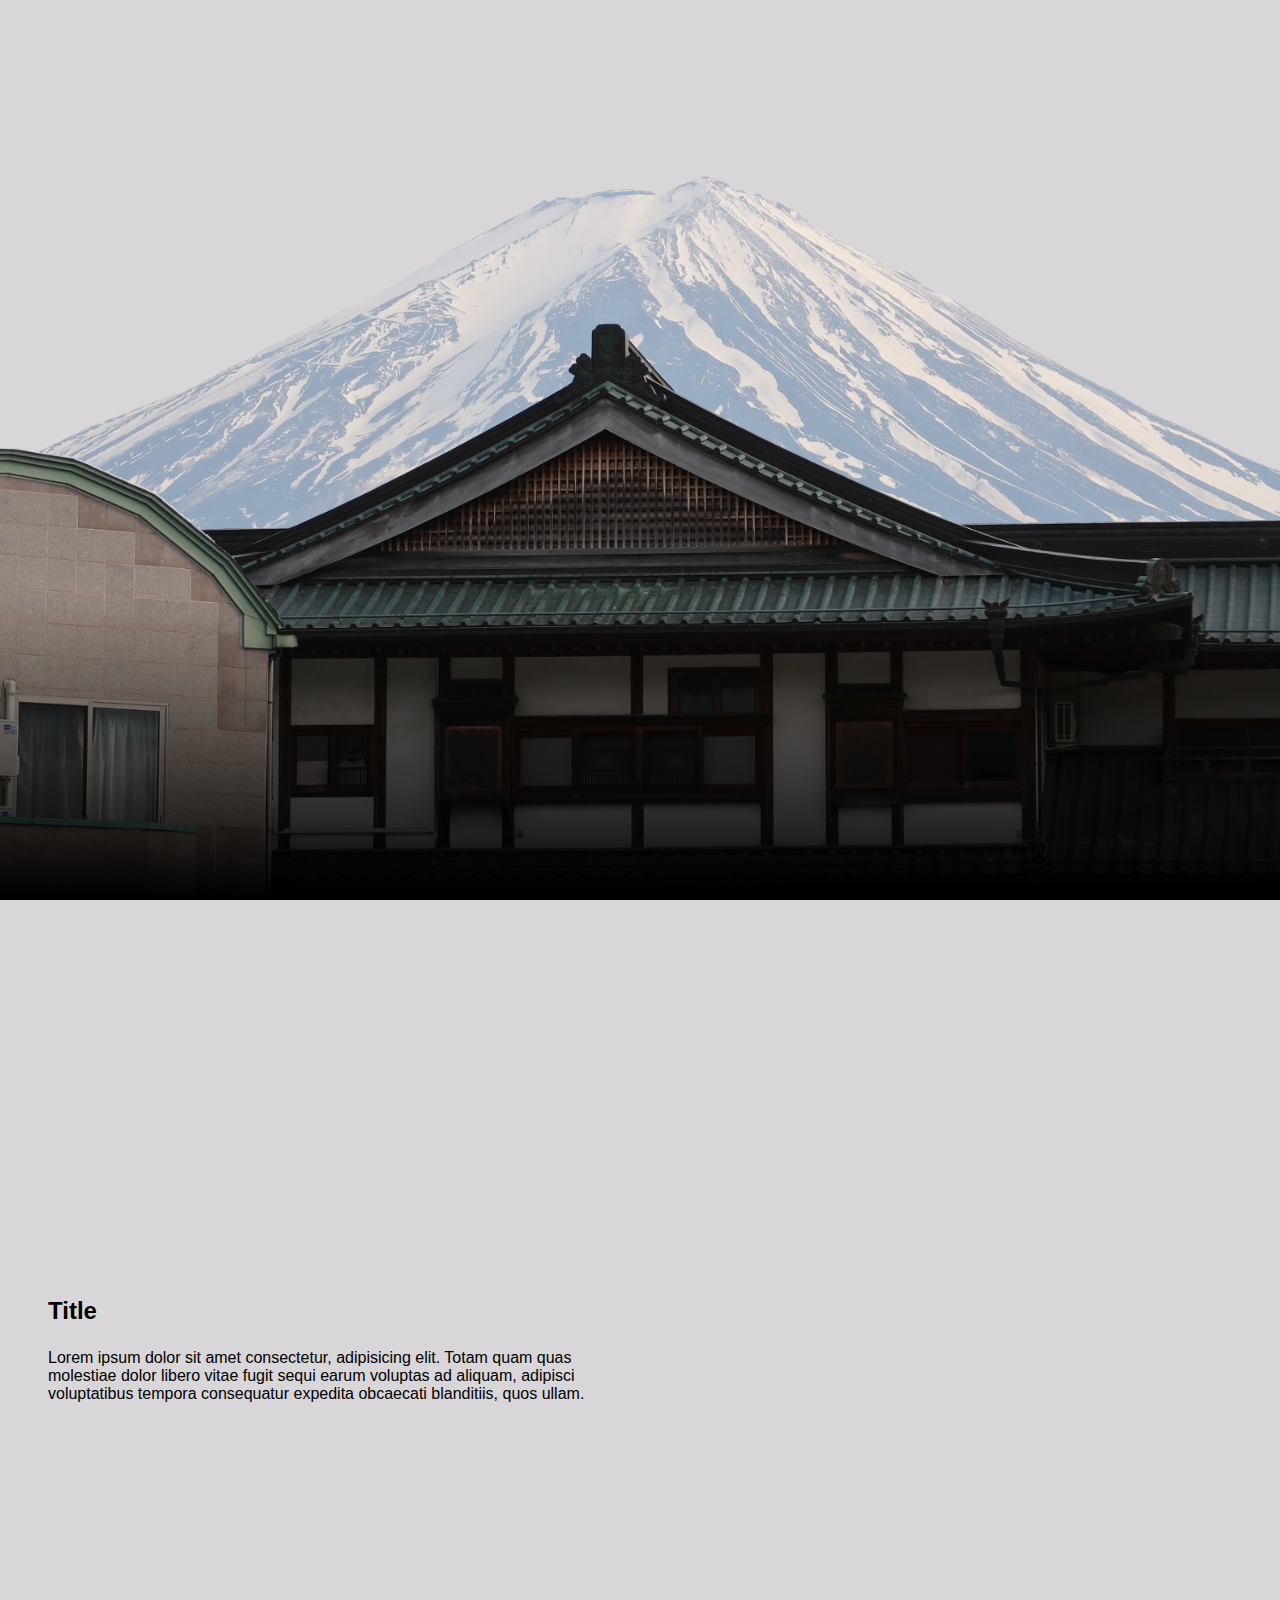
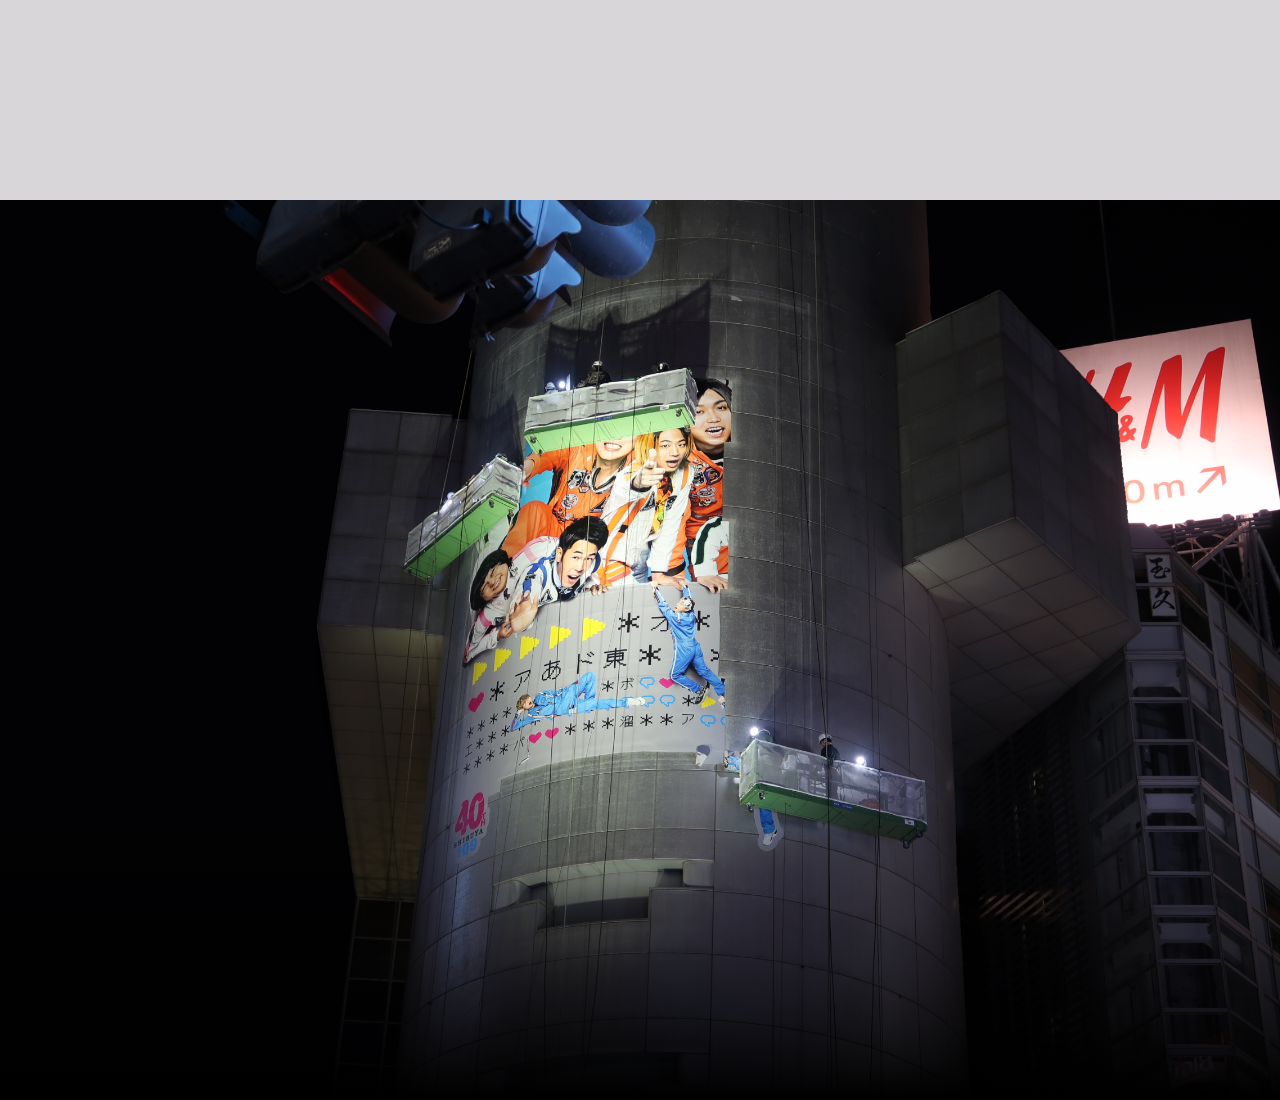
==== index.html @ b5ab51ce "fixing page 2" ====
<!DOCTYPE html>
<html lang="en">
<head>
	<meta charset="UTF-8">
	<meta name="viewport" content="width=device-width, initial-scale=1.0"> <!-- comment -->
	<meta http-equiv="X-UA-Compatible" content="ie=edge">
	<title>WebVlog</title>
	<link rel="stylesheet" href="mainStyle.css">
</head>
<body>
	<header>
		<img src="img/img1/Layer1new.png" class="p1foreground translate" data-speed="-0.33" alt="">
		<img src="img/img1/Layer2new.png" class="p1middle translate" data-speed="-0.13" alt="">
		<img src="img/img1/Layer3new.png" class="p1background translate" data-speed="0.3" alt="">
		<img src="img/img1/Layer bg.png" class="p1bg" alt="">
		<div class="shadow"></div>
	</header>

	<section>
		<div class="container">
			<div class="content">
				<h3 class="title">Title</h3>
				<p class="text">Lorem ipsum dolor sit amet consectetur, adipisicing elit.
					Totam quam quas molestiae dolor libero vitae fugit sequi earum voluptas ad aliquam, 
					adipisci voluptatibus tempora consequatur expedita obcaecati blanditiis, quos ullam.</p>
			</div>
			<!-- <div class="imgContainer"></div> -->
		</div>
	</section>

	<section class="foto">
			<img src="img/img2/Layer3new.png" class="p2foreground translate" data-speed="0.03" alt="">
			<img src="img/img2/Layer2new.png" class="p2middle translate" data-speed="-0.03" alt="">
			<img src="img/img2/Layer1new.png" class="p2background translate" data-speed="-0.033" alt="">
			<img src="img/img2/bg.png" class="p2bg" alt="">
			<div class="shadow"></div>
	</section>
	<script src="app.js"></script>
</body>
</html>
---- mainStyle.css ----
*{
	padding: 0;
	margin: 0;
	box-sizing: border-box;
	font-family: Futura, "Trebuchet MS", Arial, sans-serif;
}

header{
	width: 100%;
	height: 100vh;
	position: relative;
	overflow: hidden;
}

section{
	width: 100%;
	height: 100vh;
	position: relative;
}

/*--------------------------------HEADER FOTO--------------------------------*/

.p1background{
	position: absolute;
	/* width: 100%; */
	/* height: 100%; */
	bottom: -300px;
	left: 0;
	z-index: 1;
}

.p1middle{
	position: absolute;
	/* width: 100%; */
	/* height: 100%; */
	bottom: -300px;
	left: 0;
	z-index: 2;
}
.p1foreground{
	position: absolute;
	/* width: 100%; */
	/* height: 100%; */
	bottom: -300px;
	left: 0;
	z-index: 3;
}

.p1bg{
	position: absolute;
	bottom: 0px;
	width: 100%;
	height: 100%;
}

/*--------------------------------SECTION1 FOTO-------------------------------*/

.p2background{
	position: absolute;
	height: 100%;
	bottom: 0px;
	z-index: 1;
}

.p2middle{
	position: absolute;
	height: 100%;
	bottom: 0px;
	z-index: 2;
}
.p2foreground{
	position: absolute;
	height: 100%;
	bottom: 53px;
	z-index: 3;
}

.p2bg{
	position: absolute;
	bottom: 0px;
	width: 100%;
	height: 100%;
}

/*--------------------------------FIRST SECTION-------------------------------*/

section{
	width: 100%;
	background-color: #D8D6D9;
	position: relative;
}

section .container{
	padding: 3rem;
	display: grid;
	grid-template-columns: repeat(2, 1fr);
	align-items: center;
	justify-content: center;
	min-height: 100vh;
}

.foto{
	overflow: hidden;
}
/* section .container > *{
	margin: 2rem;
} */

.title{
	font-weight: 600;
	font-size: 1.5rem;
	margin-bottom: 1rem;
	padding-bottom: .5rem;
	position: relative;
}

.shadow{
	position: absolute;
	bottom: 0%;
	height: 300px;
	width: 100%;
	z-index: 20;
	background: linear-gradient(to top, black, transparent);
}

/*-----------------------------------SCALABLE-------------------------------- */

@media (max-width: 1600px){
	.p1background{
		position: absolute;
		bottom: -300px;
		left: auto;
		right: -350px;
		z-index: 1;
	}
	
	.p1middle{
		position: absolute;
		bottom: -300px;
		left: auto;
		right: -350px;
		z-index: 2;
	}
	.p1foreground{
		position: absolute;
		bottom: -300px;
		left: 0px;
		z-index: 3;
	}
}

@media (max-width: 1300px){
	.p1background{
		position: absolute;
		bottom: -300px;
		left: -320px;
		right: auto;
		z-index: 1;
	}
	
	.p1middle{
		position: absolute;
		bottom: -300px;
		left: -320px;
		right: auto;
		z-index: 2;
	}
	.p1foreground{
		position: absolute;
		bottom: -300px;
		left: 0px;
		z-index: 3;
	}
}

@media (max-width: 950px){
	.p1background{
		position: absolute;
		bottom: -300px;
		left: auto;
		right: -680px;
		z-index: 1;
	}
	
	.p1middle{
		position: absolute;
		bottom: -300px;
		left: auto;
		right: -680px;
		z-index: 2;
	}
	.p1foreground{
		position: absolute;
		bottom: -300px;
		left: auto;
		right: -1000px;
		z-index: 3;
	}
}

@media (max-width: 500px){
	.p1background{
		position: absolute;
		bottom: -300px;
		left: -780px;
		right: auto;
		z-index: 1;
	}
	
	.p1middle{
		position: absolute;
		bottom: -300px;
		left: -780px;
		right: auto;
		z-index: 2;
	}
	.p1foreground{
		position: absolute;
		bottom: -300px;
		left: auto;
		right: -1000px;
		z-index: 3;
	}
}
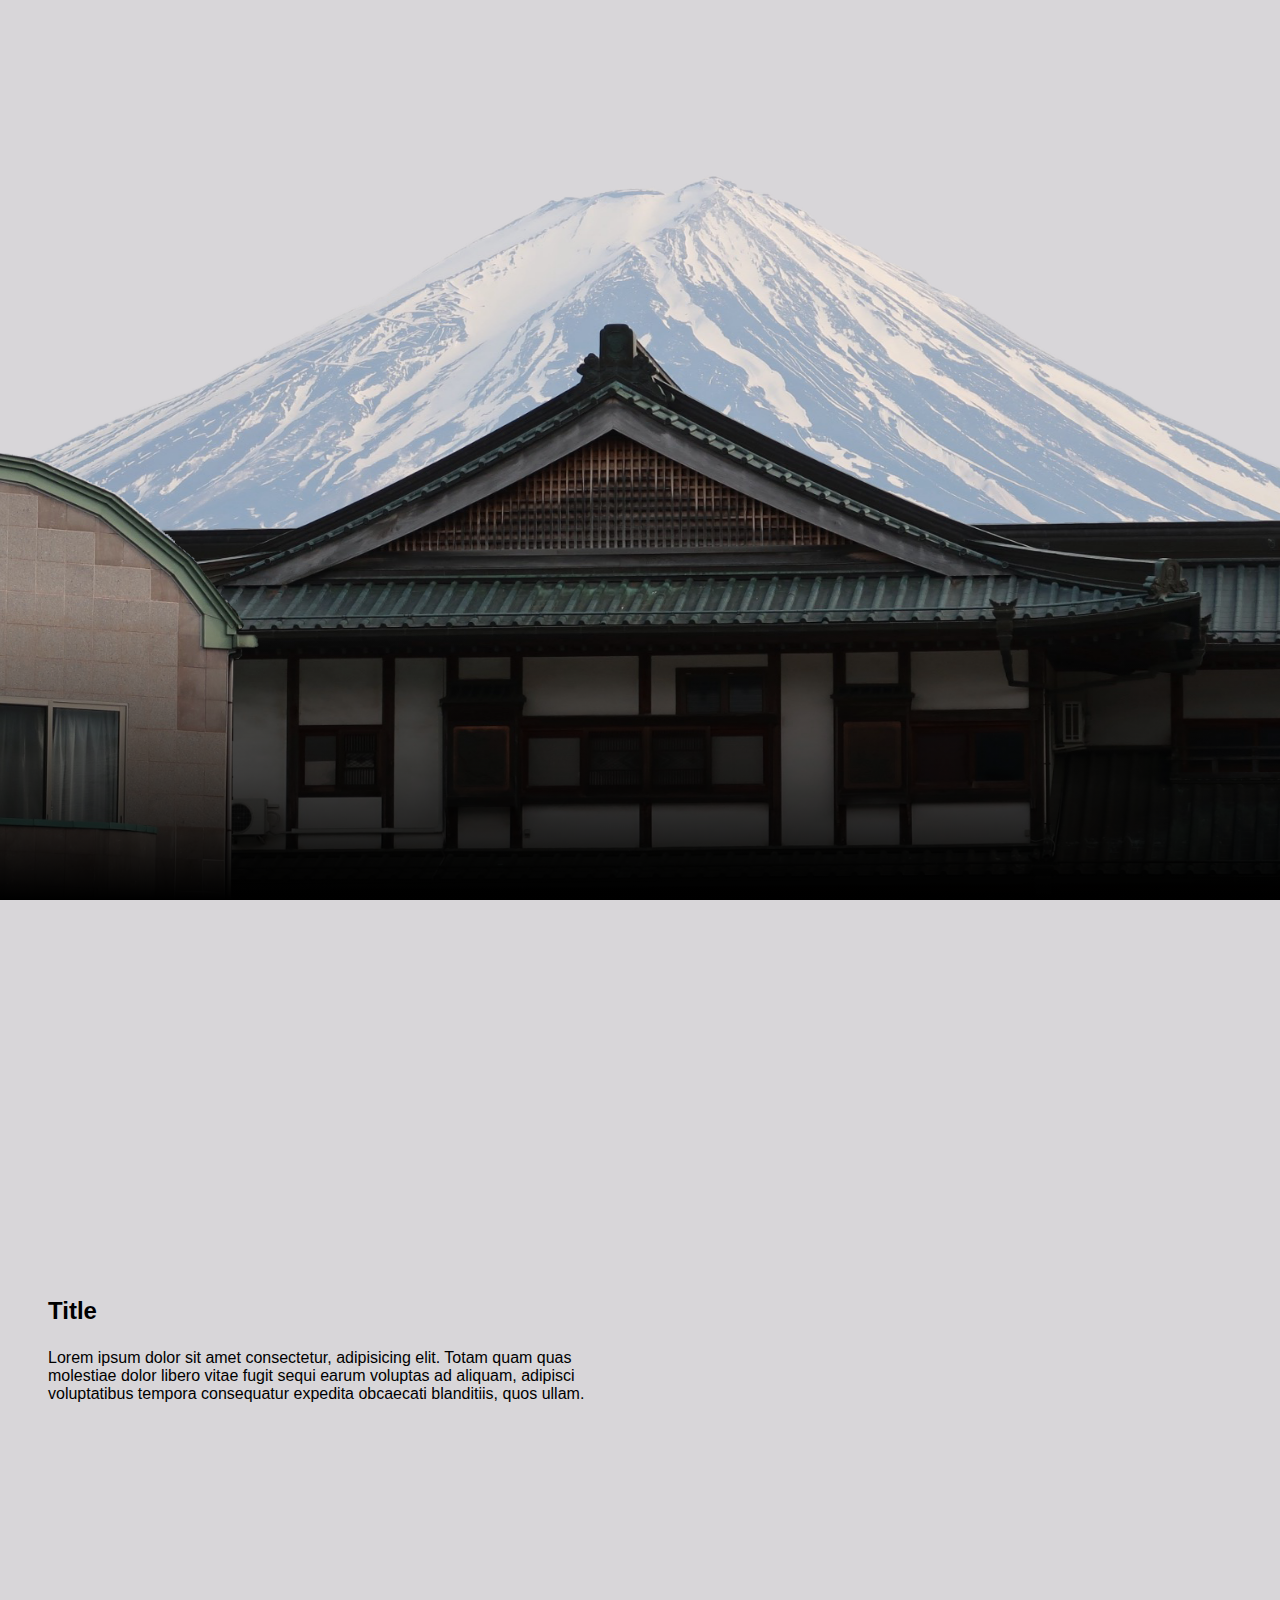
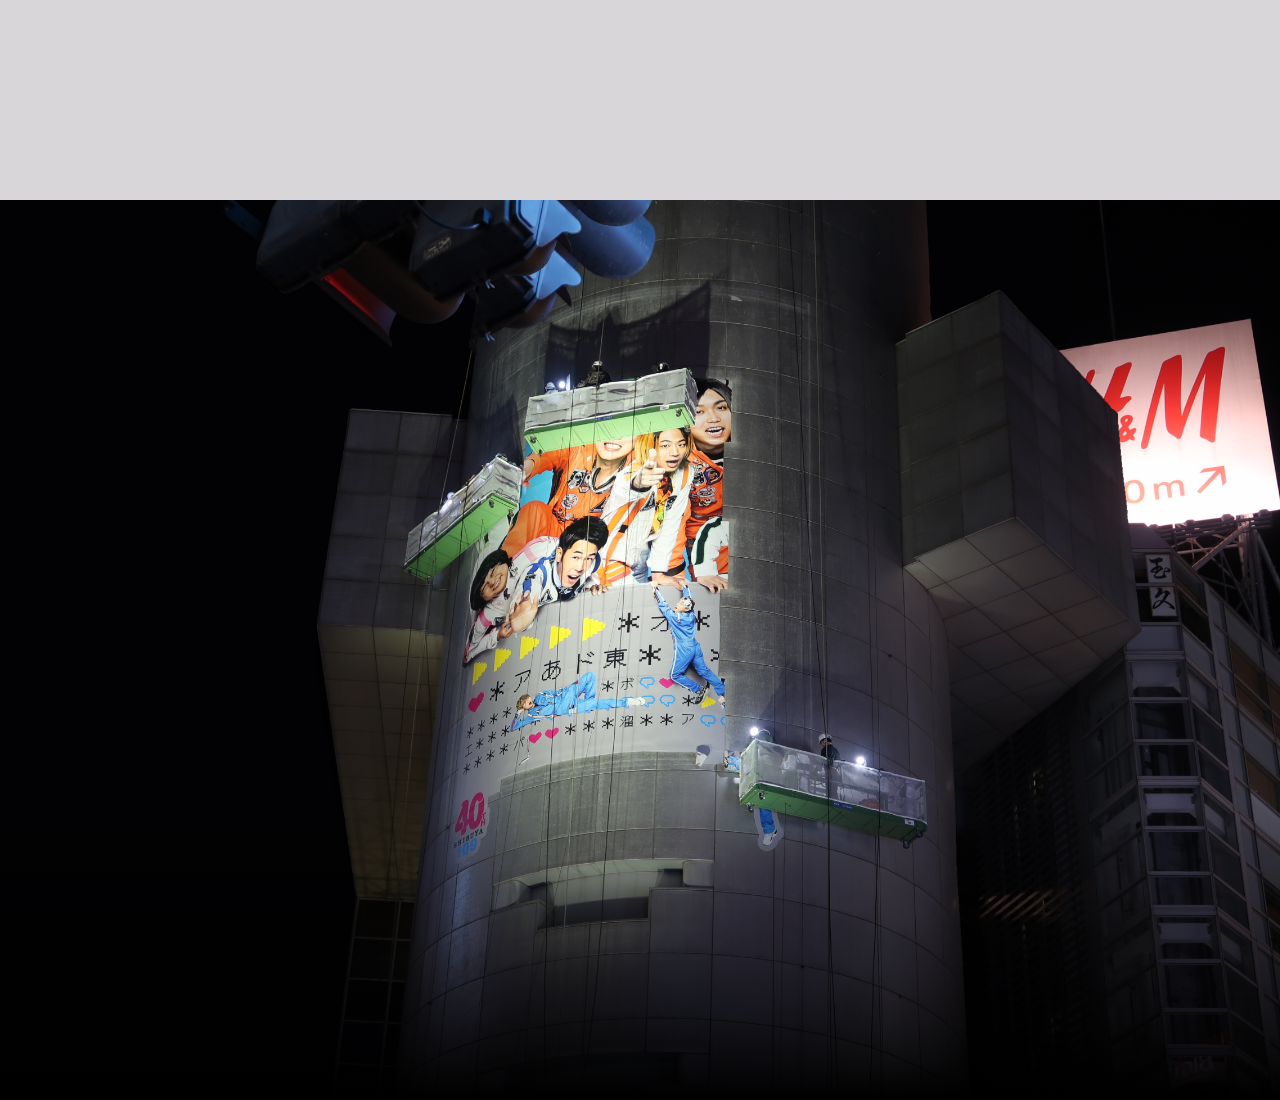
==== commit 16f259a2: "new scale, centering foto" ====
--- a/index.html
+++ b/index.html
@@ -5,16 +5,32 @@
 	<meta name="viewport" content="width=device-width, initial-scale=1.0"> <!-- comment -->
 	<meta http-equiv="X-UA-Compatible" content="ie=edge">
 	<title>WebVlog</title>
-	<link rel="stylesheet" href="mainStyle.css">
+	<link rel="stylesheet" href="main.css">
 </head>
 <body>
 	<header>
-		<img src="img/img1/Layer1new.png" class="p1foreground translate" data-speed="-0.33" alt="">
+		<!-- <img src="img/img1/Layer1new.png" class="p1foreground translate" data-speed="-0.33" alt="">
 		<img src="img/img1/Layer2new.png" class="p1middle translate" data-speed="-0.13" alt="">
 		<img src="img/img1/Layer3new.png" class="p1background translate" data-speed="0.3" alt="">
 		<img src="img/img1/Layer bg.png" class="p1bg" alt="">
-		<div class="shadow"></div>
+		<div class="shadow"></div> -->
 	</header>
+
+	<section>
+		<div class="parallax">
+			<div class="paraContainer translate" data-speed="0.3">
+				<img src="img/img1/Layer3new.png" class="p1background" alt="">
+			</div>
+			<div class="paraContainer translate" data-speed="-0.13">
+				<img src="img/img1/Layer2new.png" class="p1middle" alt="">
+			</div>
+			<div class="paraContainer translate" data-speed="-0.33">
+				<img src="img/img1/Layer1new.png" class="p1foreground" alt="">
+			</div>
+			<img src="img/img1/Layer bg.png" class="p1bg" alt="">
+			<div class="shadow"></div>
+		</div>
+	</section>
 
 	<section>
 		<div class="container">
@@ -24,16 +40,17 @@
 					Totam quam quas molestiae dolor libero vitae fugit sequi earum voluptas ad aliquam, 
 					adipisci voluptatibus tempora consequatur expedita obcaecati blanditiis, quos ullam.</p>
 			</div>
-			<!-- <div class="imgContainer"></div> -->
 		</div>
 	</section>
 
-	<section class="foto">
+	<section>
+		<div class="parallax">
 			<img src="img/img2/Layer3new.png" class="p2foreground translate" data-speed="0.03" alt="">
 			<img src="img/img2/Layer2new.png" class="p2middle translate" data-speed="-0.03" alt="">
 			<img src="img/img2/Layer1new.png" class="p2background translate" data-speed="-0.033" alt="">
 			<img src="img/img2/bg.png" class="p2bg" alt="">
 			<div class="shadow"></div>
+		</div>
 	</section>
 	<script src="app.js"></script>
 </body>
--- a/main.css
+++ b/main.css
@@ -0,0 +1,158 @@
+* {
+  padding: 0;
+  margin: 0;
+  -webkit-box-sizing: border-box;
+          box-sizing: border-box;
+  font-family: Futura, "Trebuchet MS", Arial, sans-serif;
+}
+
+section {
+  width: 100%;
+  height: 100vh;
+  position: relative;
+  overflow: hidden;
+}
+
+section .container {
+  padding: 3rem;
+  display: -ms-grid;
+  display: grid;
+  -ms-grid-columns: (1fr)[2];
+      grid-template-columns: repeat(2, 1fr);
+  -webkit-box-align: center;
+      -ms-flex-align: center;
+          align-items: center;
+  -webkit-box-pack: center;
+      -ms-flex-pack: center;
+          justify-content: center;
+  min-height: 100vh;
+  background-color: #D8D6D9;
+}
+
+.title {
+  font-weight: 600;
+  font-size: 1.5rem;
+  margin-bottom: 1rem;
+  padding-bottom: .5rem;
+  position: relative;
+}
+
+section .parallax {
+  width: 100%;
+  height: 100vh;
+  position: relative;
+  overflow: hidden;
+}
+
+.shadow {
+  position: absolute;
+  bottom: 0;
+  height: 300px;
+  width: 100%;
+  z-index: 20;
+  background: -webkit-gradient(linear, left bottom, left top, from(black), to(transparent));
+  background: linear-gradient(to top, black, transparent);
+}
+
+.paraContainer {
+  position: absolute;
+  width: 100%;
+  height: 100%;
+  bottom: 0px;
+  z-index: 2;
+}
+
+/*--------------------------------SECTION0 FOTO-------------------------------*/
+.p1background {
+  position: absolute;
+  bottom: -300px;
+  left: 50%;
+  -webkit-transform: translateX(-49%);
+          transform: translateX(-49%);
+  z-index: 1;
+}
+
+.p1middle {
+  position: absolute;
+  bottom: -300px;
+  left: 50%;
+  -webkit-transform: translateX(-49%);
+          transform: translateX(-49%);
+  z-index: 2;
+}
+
+.p1foreground {
+  position: absolute;
+  bottom: -300px;
+  left: 0px;
+  z-index: 3;
+}
+
+/*--------------------------------SECTION1 FOTO-------------------------------*/
+.p1bg {
+  position: absolute;
+  bottom: 0px;
+  width: 100%;
+  height: 100%;
+}
+
+.p2background {
+  position: absolute;
+  height: 100%;
+  bottom: 0px;
+  z-index: 1;
+}
+
+.p2middle {
+  position: absolute;
+  height: 100%;
+  bottom: 0px;
+  z-index: 2;
+}
+
+.p2foreground {
+  position: absolute;
+  height: 100%;
+  bottom: 53px;
+  z-index: 3;
+}
+
+.p2bg {
+  position: absolute;
+  bottom: 0px;
+  width: 100%;
+  height: 100%;
+}
+
+@media (max-width: 1366px) {
+  .p1foreground {
+    left: 50%;
+    -webkit-transform: translateX(-35%);
+            transform: translateX(-35%);
+  }
+}
+
+@media (max-width: 414px) and (max-height: 896px) {
+  .p1background {
+    position: absolute;
+    top: -100px;
+    z-index: 1;
+  }
+  .p1middle {
+    position: absolute;
+    top: -100px;
+    z-index: 2;
+  }
+  .p1foreground {
+    position: absolute;
+    top: 300px;
+    left: 300px;
+    z-index: 3;
+  }
+}
+
+@-ms-viewport {
+  width: extend-to-zoom;
+  zoom: 1.0;
+}
+/*# sourceMappingURL=main.css.map */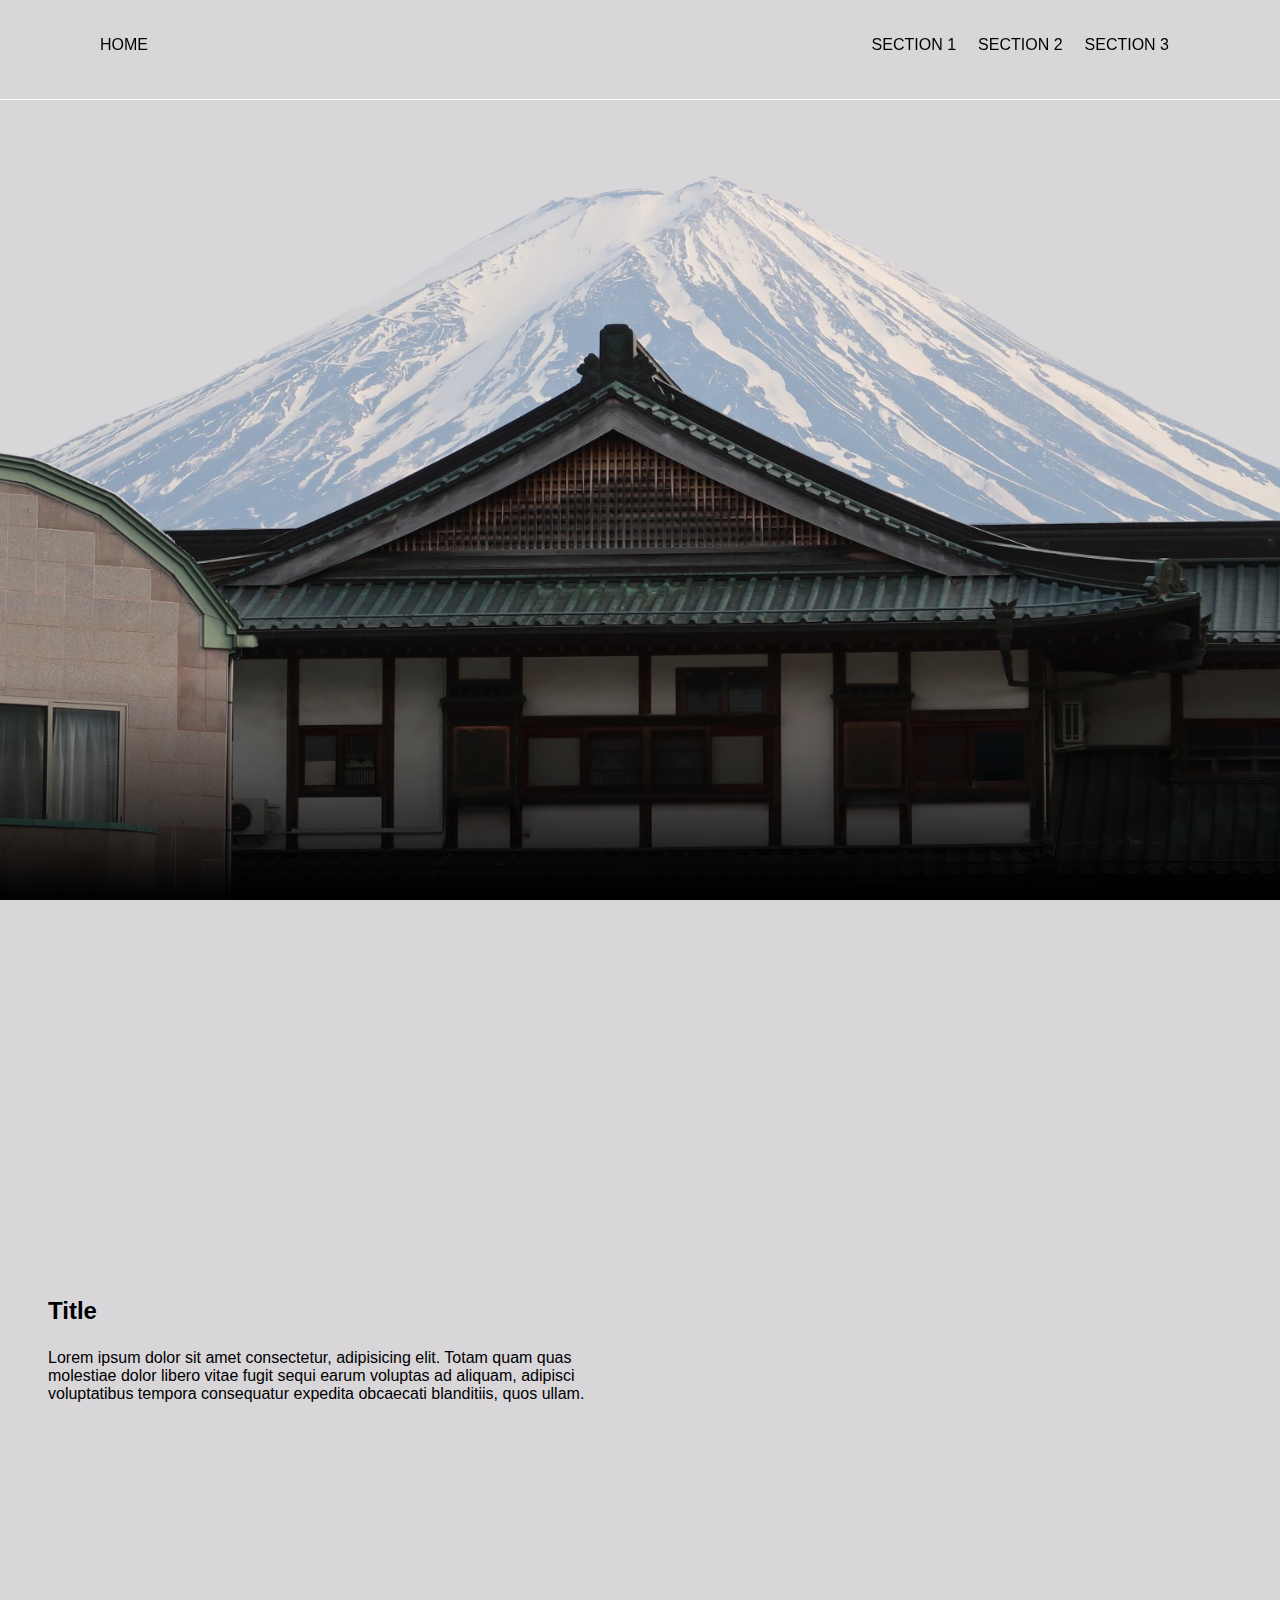
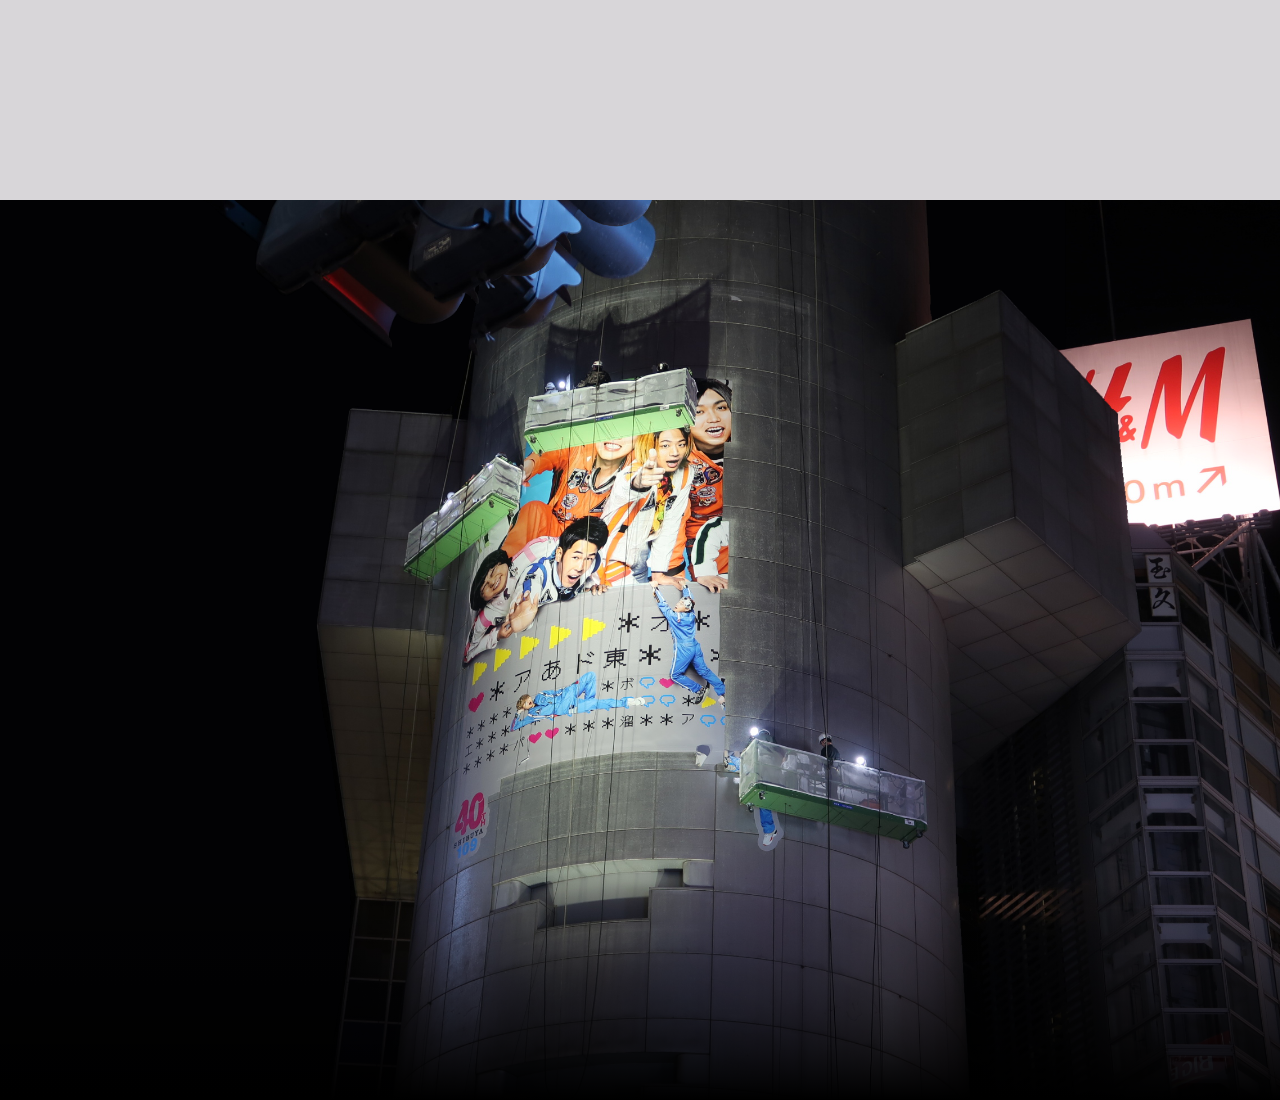
==== commit 89642366: "added a header" ====
--- a/index.html
+++ b/index.html
@@ -8,12 +8,18 @@
 	<link rel="stylesheet" href="main.css">
 </head>
 <body>
-	<header>
-		<!-- <img src="img/img1/Layer1new.png" class="p1foreground translate" data-speed="-0.33" alt="">
-		<img src="img/img1/Layer2new.png" class="p1middle translate" data-speed="-0.13" alt="">
-		<img src="img/img1/Layer3new.png" class="p1background translate" data-speed="0.3" alt="">
-		<img src="img/img1/Layer bg.png" class="p1bg" alt="">
-		<div class="shadow"></div> -->
+	<header id="myHeader">
+		<div class="logo">
+			<li><a href="#">HOME</a></li>
+		</div>
+		<nav>
+			<!-- <label for="mobile">&#9776;</label> -->
+			<ul>
+				<li><a href="#">SECTION 1</a></li>
+				<li><a href="#">SECTION 2</a></li>
+				<li><a href="#">SECTION 3</a></li>
+			</ul>
+		</nav>
 	</header>
 
 	<section>
--- a/main.css
+++ b/main.css
@@ -37,6 +37,77 @@
   position: relative;
 }
 
+header {
+  position: fixed;
+  top: 0;
+  left: 0;
+  width: 100%;
+  height: 100px;
+  padding: 30px 100px;
+  border-bottom: 1px solid white;
+  -webkit-box-sizing: border-box;
+          box-sizing: border-box;
+  list-style: none;
+  -webkit-transition: .5s;
+  transition: .5s;
+  z-index: 99;
+}
+
+.logo {
+  float: left;
+  line-height: 30px;
+}
+
+header a {
+  text-decoration: none;
+  color: black;
+  text-transform: uppercase;
+}
+
+header nav ul {
+  float: right;
+  display: -webkit-box;
+  display: -ms-flexbox;
+  display: flex;
+  list-style: none;
+}
+
+header nav ul li {
+  line-height: 30px;
+  padding: 0px 11px;
+}
+
+header nav ul li a {
+  display: inline-block;
+}
+
+header nav ul li a::after {
+  content: '';
+  display: block;
+  width: 0;
+  height: 2px;
+  background: black;
+  -webkit-transition: width .3s;
+  transition: width .3s;
+}
+
+header nav ul li a:hover::after {
+  width: 100%;
+  -webkit-transition: width .3s;
+  transition: width .3s;
+}
+
+.onScroll {
+  height: 50px;
+  padding: 10px 100px;
+}
+
+.onNewSection {
+  height: 50px;
+  padding: 10px 100px;
+  background: white;
+}
+
 section .parallax {
   width: 100%;
   height: 100vh;
@@ -47,7 +118,7 @@
 .shadow {
   position: absolute;
   bottom: 0;
-  height: 300px;
+  height: 25%;
   width: 100%;
   z-index: 20;
   background: -webkit-gradient(linear, left bottom, left top, from(black), to(transparent));
@@ -132,22 +203,30 @@
   }
 }
 
-@media (max-width: 414px) and (max-height: 896px) {
+@media (max-Height: 896px) and (min-height: 701px) {
   .p1background {
-    position: absolute;
-    top: -100px;
-    z-index: 1;
+    top: -119px;
   }
   .p1middle {
-    position: absolute;
-    top: -100px;
-    z-index: 2;
+    top: -119px;
   }
   .p1foreground {
-    position: absolute;
-    top: 300px;
-    left: 300px;
-    z-index: 3;
+    top: -119px;
+  }
+}
+
+@media (max-width: 414px) and (max-height: 700px) {
+  .p1background {
+    width: 300%;
+    bottom: -135px;
+  }
+  .p1middle {
+    width: 300%;
+    bottom: -135px;
+  }
+  .p1foreground {
+    width: 400%;
+    bottom: -200px;
   }
 }
 
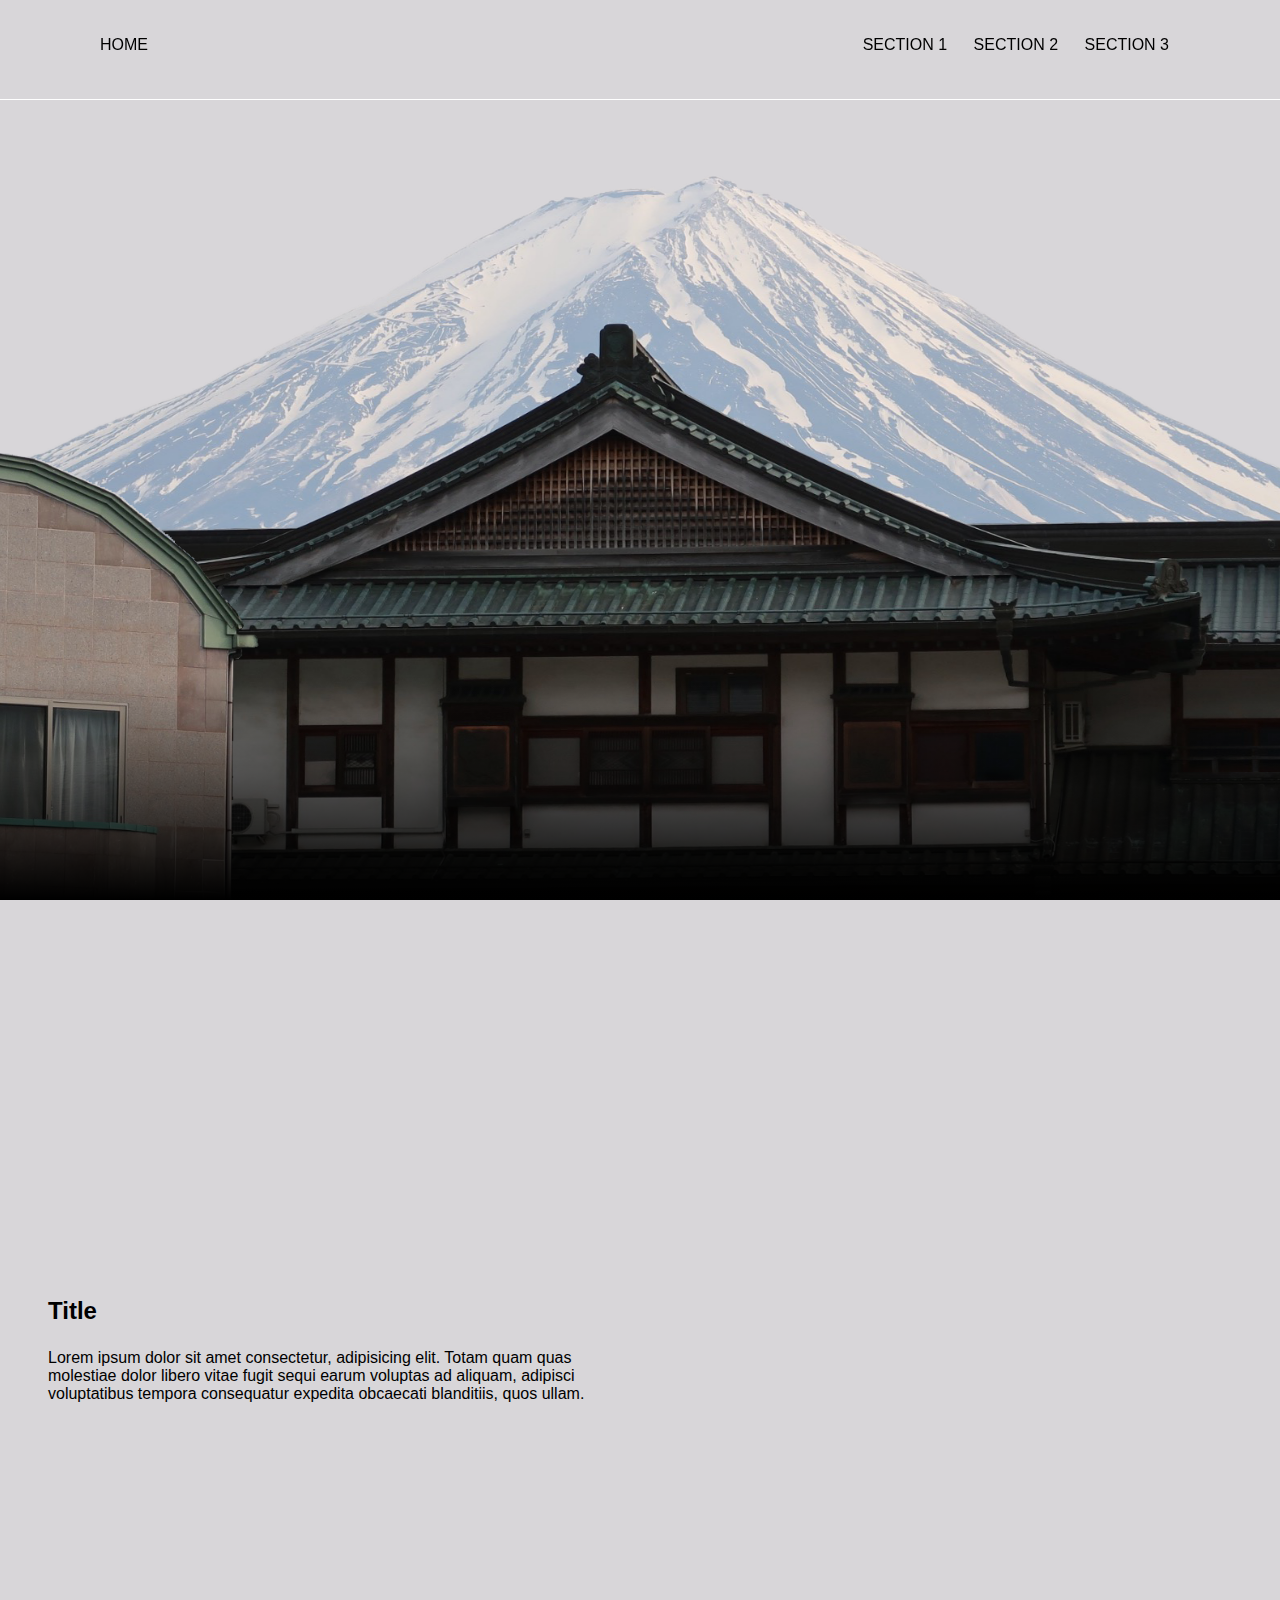
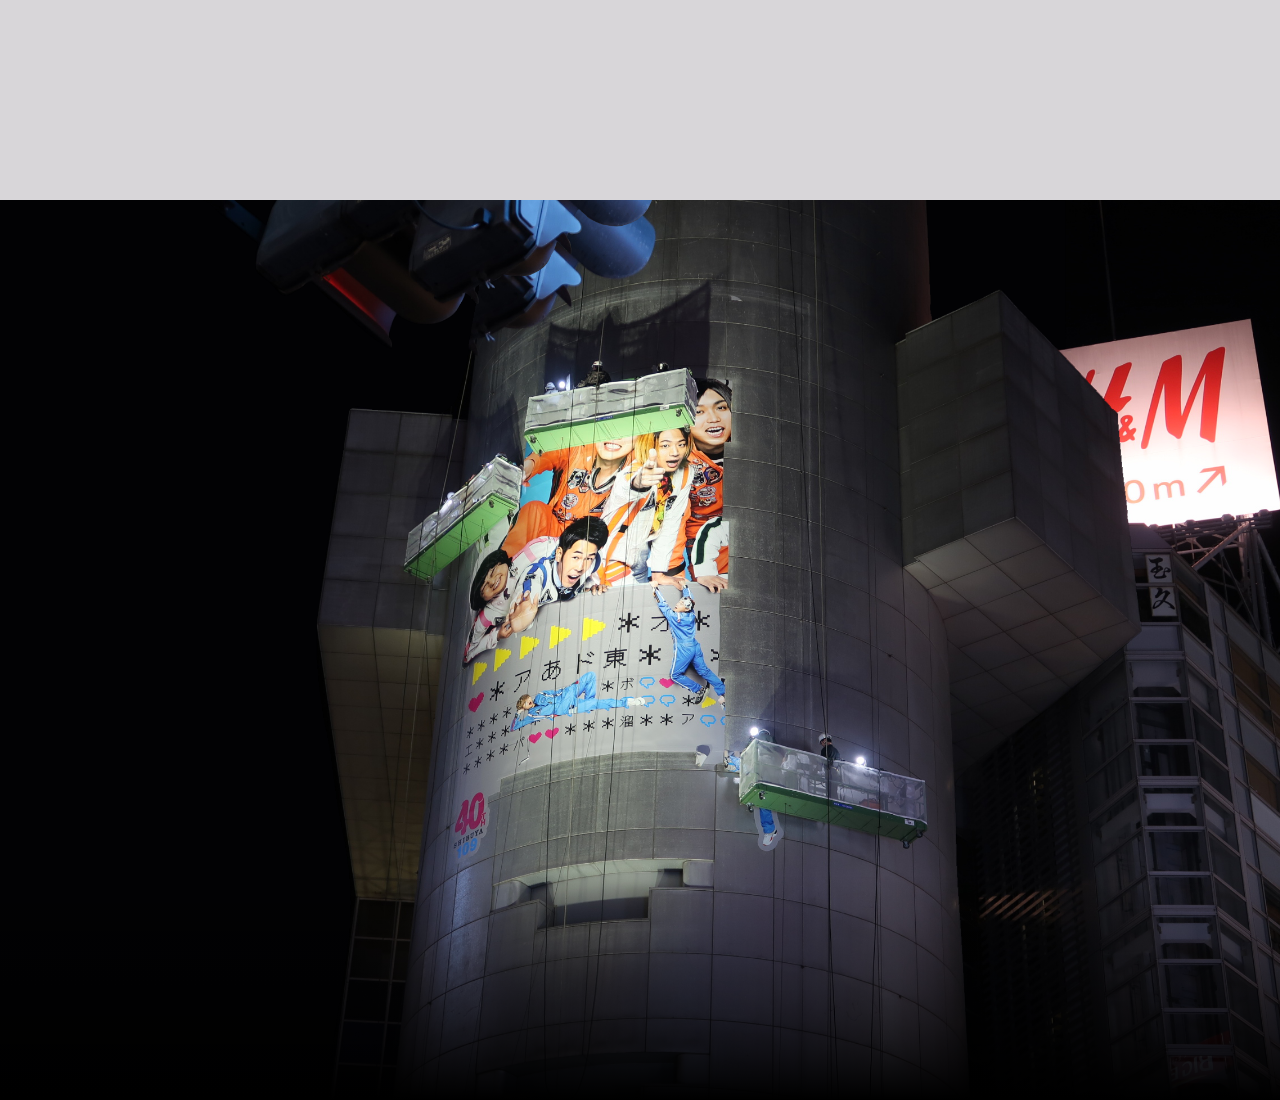
==== commit f04cb347: "added hambaga menu and anim" ====
--- a/index.html
+++ b/index.html
@@ -8,19 +8,19 @@
 	<link rel="stylesheet" href="main.css">
 </head>
 <body>
-	<header id="myHeader">
-		<div class="logo">
-			<li><a href="#">HOME</a></li>
+	<nav id="main-nav">
+		<a class="logo" href="#">
+			HOME
+		</a>
+		<div class="mobile-dropdown-toggle" aria-hidden="true">
+				<div class="menu-btn-brger"></div>
 		</div>
-		<nav>
-			<!-- <label for="mobile">&#9776;</label> -->
-			<ul>
-				<li><a href="#">SECTION 1</a></li>
-				<li><a href="#">SECTION 2</a></li>
-				<li><a href="#">SECTION 3</a></li>
-			</ul>
-		</nav>
-	</header>
+		<div class="link-container">
+			<a class="nav-link" href="#">SECTION 1</a>
+			<a class="nav-link" href="#">SECTION 2</a>
+			<a class="nav-link" href="#">SECTION 3</a>
+		</div>
+	</nav>
 
 	<section>
 		<div class="parallax">
--- a/main.css
+++ b/main.css
@@ -37,51 +37,53 @@
   position: relative;
 }
 
-header {
+nav {
   position: fixed;
   top: 0;
-  left: 0;
   width: 100%;
   height: 100px;
   padding: 30px 100px;
   border-bottom: 1px solid white;
   -webkit-box-sizing: border-box;
           box-sizing: border-box;
-  list-style: none;
   -webkit-transition: .5s;
   transition: .5s;
+  z-index: 90;
+}
+
+nav a {
+  line-height: 30px;
+  text-decoration: none;
+  color: black;
+  z-index: 99;
+}
+
+nav button {
+  float: right;
   z-index: 99;
 }
 
 .logo {
   float: left;
-  line-height: 30px;
-}
-
-header a {
-  text-decoration: none;
-  color: black;
-  text-transform: uppercase;
-}
-
-header nav ul {
+}
+
+.link-container {
   float: right;
-  display: -webkit-box;
-  display: -ms-flexbox;
-  display: flex;
-  list-style: none;
-}
-
-header nav ul li {
-  line-height: 30px;
+  z-index: 90;
+}
+
+.link-container a {
   padding: 0px 11px;
-}
-
-header nav ul li a {
   display: inline-block;
 }
 
-header nav ul li a::after {
+.mobile-dropdown-toggle {
+  float: right;
+  margin-right: 20px;
+  display: none;
+}
+
+.link-container a::after {
   content: '';
   display: block;
   width: 0;
@@ -91,7 +93,7 @@
   transition: width .3s;
 }
 
-header nav ul li a:hover::after {
+.link-container a:hover::after {
   width: 100%;
   -webkit-transition: width .3s;
   transition: width .3s;
@@ -106,6 +108,132 @@
   height: 50px;
   padding: 10px 100px;
   background: white;
+}
+
+@media (max-width: 768px) {
+  nav {
+    width: 100%;
+    height: 50px;
+    padding: 10px 0px;
+    border-bottom: none;
+    display: -webkit-box;
+    display: -ms-flexbox;
+    display: flex;
+    -webkit-box-align: center;
+        -ms-flex-align: center;
+            align-items: center;
+    margin: auto;
+    -webkit-transition: 0;
+    transition: 0;
+    background: white;
+  }
+  nav .logo {
+    margin-left: 20px;
+    margin-right: auto;
+  }
+  .mobile-dropdown-toggle {
+    display: initial;
+    position: relative;
+    display: -webkit-box;
+    display: -ms-flexbox;
+    display: flex;
+    -webkit-box-pack: center;
+        -ms-flex-pack: center;
+            justify-content: center;
+    -webkit-box-align: center;
+        -ms-flex-align: center;
+            align-items: center;
+    width: 40px;
+    height: 40px;
+    cursor: pointer;
+    -webkit-transition: all, .5s, ease-in-out;
+    transition: all, .5s, ease-in-out;
+  }
+  .menu-btn-brger {
+    width: 30px;
+    height: 3px;
+    background: black;
+    border-radius: 5px;
+    -webkit-transition: all .5s ease-in-out;
+    transition: all .5s ease-in-out;
+  }
+  .menu-btn-brger::before,
+  .menu-btn-brger::after {
+    content: '';
+    position: absolute;
+    width: 30px;
+    height: 3px;
+    background: black;
+    -webkit-transition: all .5s ease-in-out;
+    transition: all .5s ease-in-out;
+    z-index: 99;
+  }
+  .menu-btn-brger::before {
+    -webkit-transform: translateY(-7px);
+            transform: translateY(-7px);
+  }
+  .menu-btn-brger::after {
+    -webkit-transform: translateY(7px);
+            transform: translateY(7px);
+  }
+  nav.dropdown-opened .menu-btn-brger {
+    width: 0px;
+    background: transparent;
+  }
+  nav.dropdown-opened .menu-btn-brger::before {
+    -webkit-transform: rotate(45deg) translate(-10px, 10px);
+            transform: rotate(45deg) translate(-10px, 10px);
+  }
+  nav.dropdown-opened .menu-btn-brger::after {
+    -webkit-transform: rotate(-45deg) translate(-10px, -10px);
+            transform: rotate(-45deg) translate(-10px, -10px);
+  }
+  nav.dropdown-opened > .link-container {
+    opacity: 1;
+    -webkit-transform: translateY(0);
+            transform: translateY(0);
+  }
+  .logo, .mobile-dropdown-toggle {
+    z-index: 99;
+  }
+  .link-container {
+    position: fixed;
+    top: 0;
+    left: 0;
+    right: 0;
+    height: 150px;
+    display: -webkit-box;
+    display: -ms-flexbox;
+    display: flex;
+    -webkit-box-orient: vertical;
+    -webkit-box-direction: normal;
+        -ms-flex-direction: column;
+            flex-direction: column;
+    -webkit-box-pack: center;
+        -ms-flex-pack: center;
+            justify-content: center;
+    -webkit-box-align: center;
+        -ms-flex-align: center;
+            align-items: center;
+    margin: 0;
+    padding-top: 50px;
+    padding-left: 7vw;
+    padding-right: 7vw;
+    background: white;
+    -webkit-transform: translateY(-100%);
+            transform: translateY(-100%);
+    -webkit-transition: opacity 0.2s, -webkit-transform 0.2s;
+    transition: opacity 0.2s, -webkit-transform 0.2s;
+    transition: transform 0.2s, opacity 0.2s;
+    transition: transform 0.2s, opacity 0.2s, -webkit-transform 0.2s;
+    z-index: 95;
+  }
+  .onScroll {
+    padding: 10px 0px;
+  }
+  .onNewSection {
+    padding: 10px 0px;
+  }
 }
 
 section .parallax {
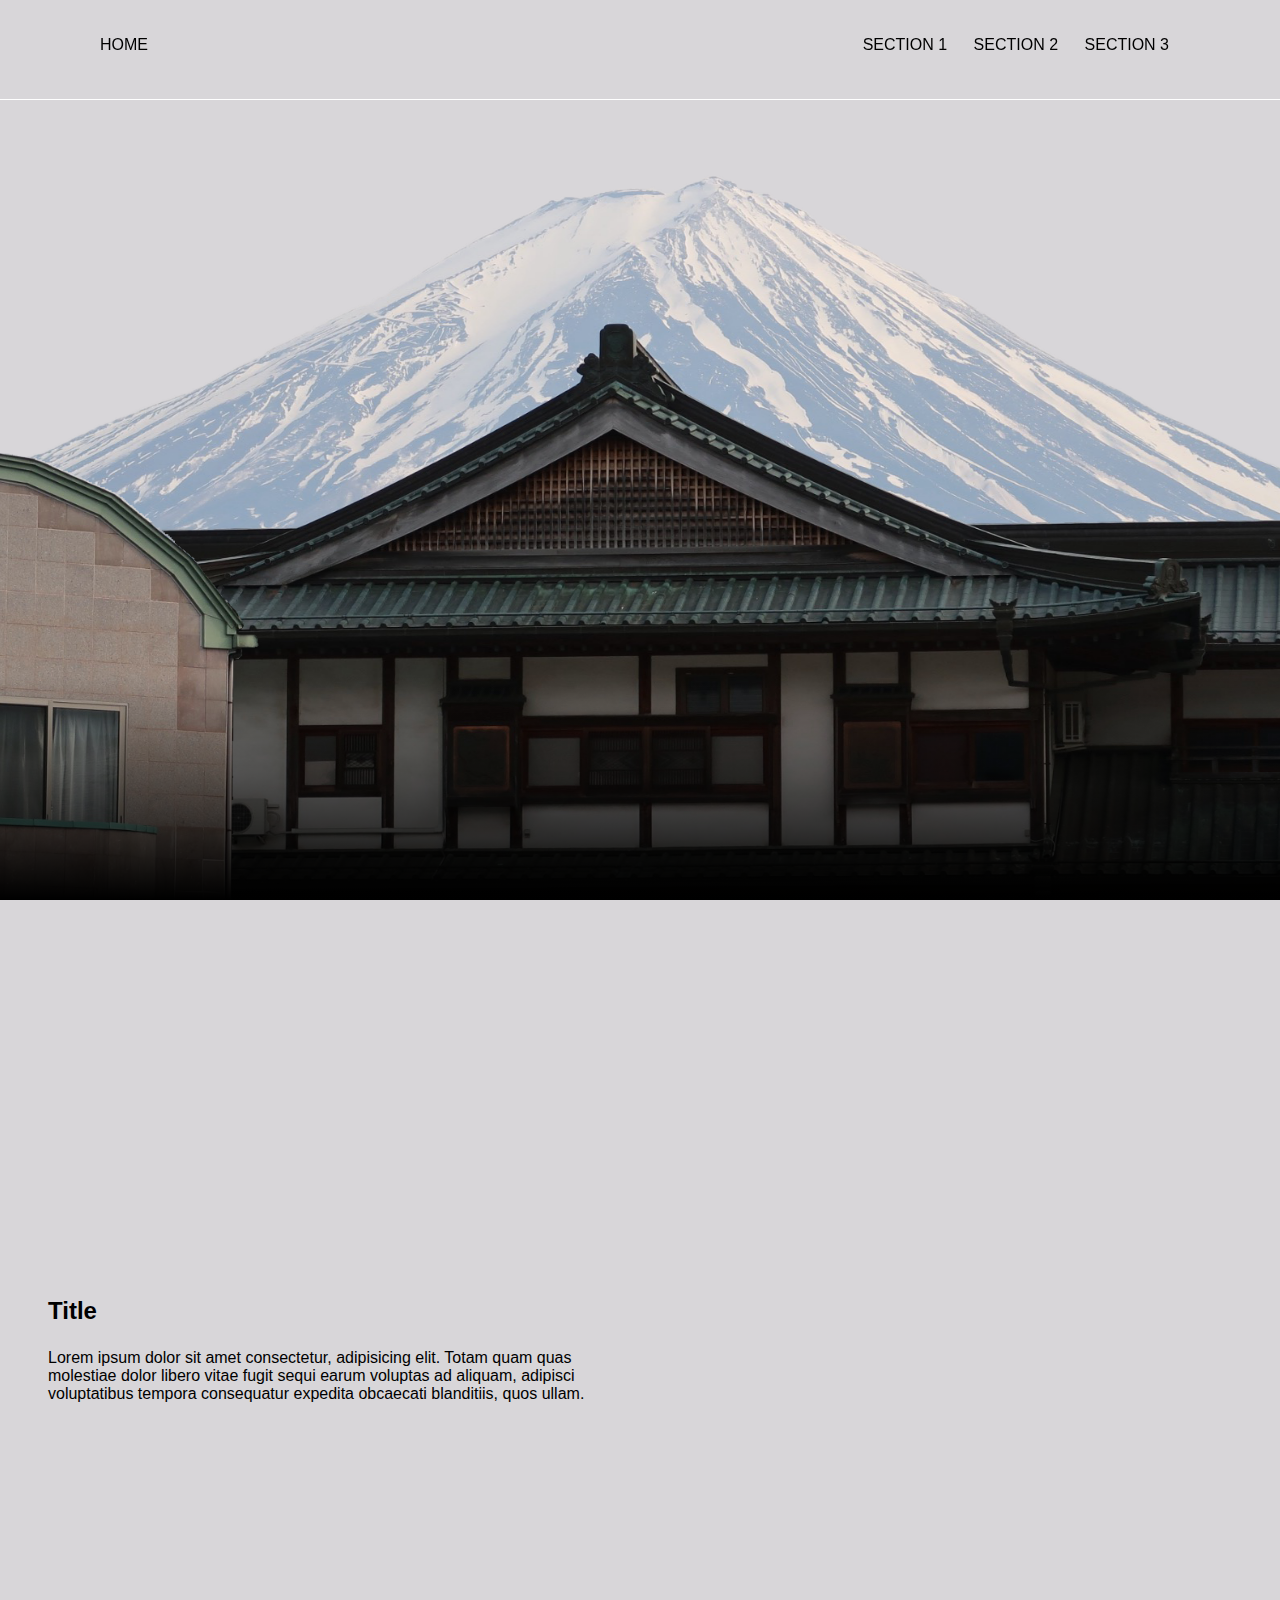
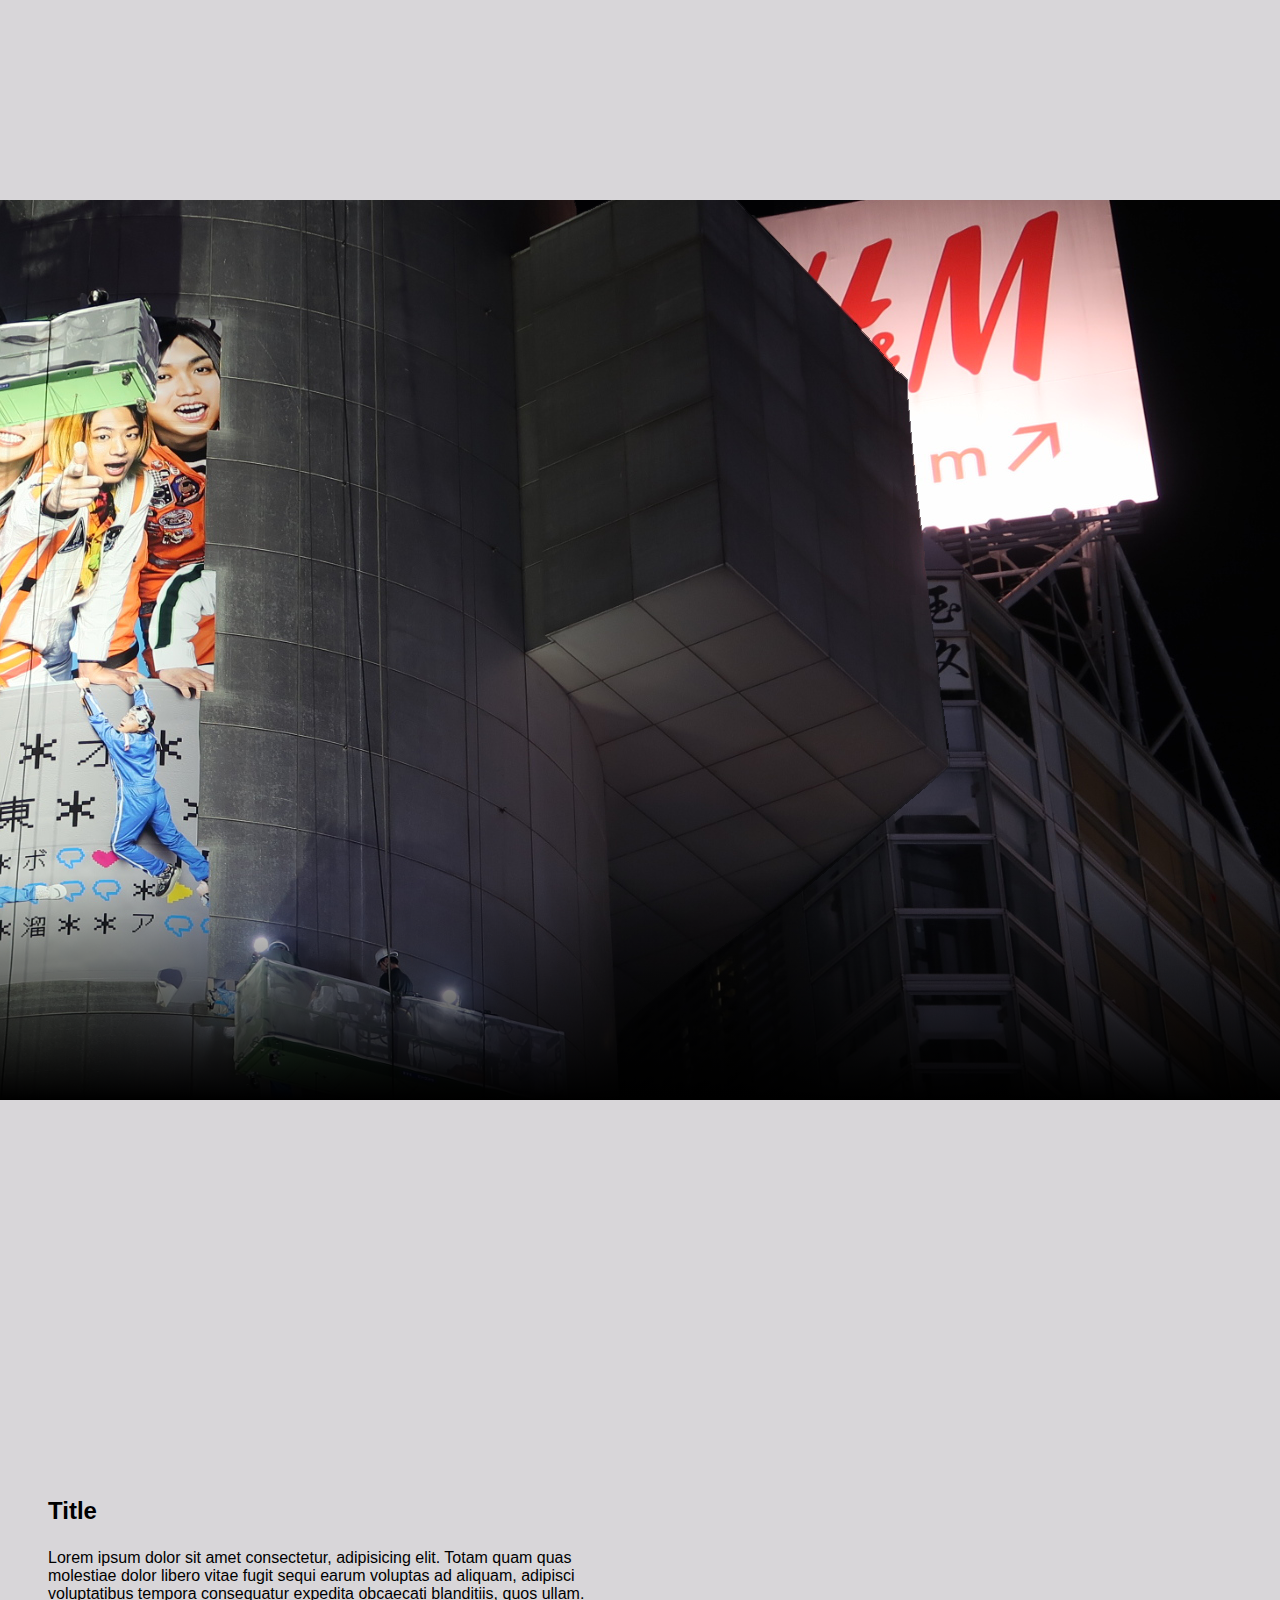
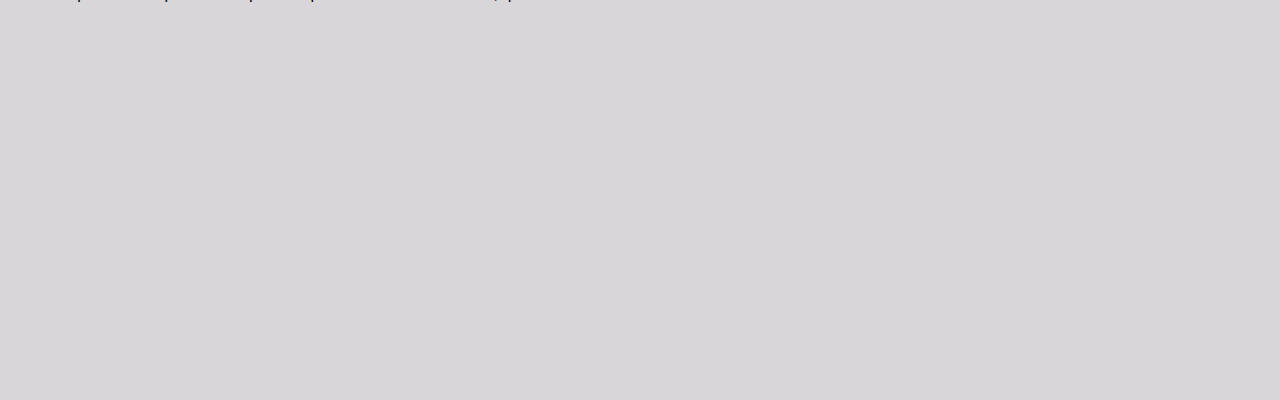
==== commit f851f7dc: "working on 2nd parallax pic" ====
--- a/index.html
+++ b/index.html
@@ -51,13 +51,25 @@
 
 	<section>
 		<div class="parallax">
-			<img src="img/img2/Layer3new.png" class="p2foreground translate" data-speed="0.03" alt="">
-			<img src="img/img2/Layer2new.png" class="p2middle translate" data-speed="-0.03" alt="">
-			<img src="img/img2/Layer1new.png" class="p2background translate" data-speed="-0.033" alt="">
+			<img src="img/img2/Layer3new.png" class="p2foreground translate" data-speed="0.25" alt="">
+			<img src="img/img2/Layer2new.png" class="p2middle translate" data-speed="-0.3" alt="">
+			<img src="img/img2/Layer1new.png" class="p2background translate" data-speed="-0.2" alt="">
 			<img src="img/img2/bg.png" class="p2bg" alt="">
 			<div class="shadow"></div>
 		</div>
 	</section>
+
+	<section>
+		<div class="container">
+			<div class="content">
+				<h3 class="title">Title</h3>
+				<p class="text">Lorem ipsum dolor sit amet consectetur, adipisicing elit.
+					Totam quam quas molestiae dolor libero vitae fugit sequi earum voluptas ad aliquam, 
+					adipisci voluptatibus tempora consequatur expedita obcaecati blanditiis, quos ullam.</p>
+			</div>
+		</div>
+	</section>
+
 	<script src="app.js"></script>
 </body>
 </html>--- a/main.css
+++ b/main.css
@@ -169,12 +169,12 @@
     z-index: 99;
   }
   .menu-btn-brger::before {
-    -webkit-transform: translateY(-7px);
-            transform: translateY(-7px);
+    -webkit-transform: translateY(-8px);
+            transform: translateY(-8px);
   }
   .menu-btn-brger::after {
-    -webkit-transform: translateY(7px);
-            transform: translateY(7px);
+    -webkit-transform: translateY(8px);
+            transform: translateY(8px);
   }
   nav.dropdown-opened .menu-btn-brger {
     width: 0px;
@@ -201,7 +201,7 @@
     top: 0;
     left: 0;
     right: 0;
-    height: 150px;
+    height: 200px;
     display: -webkit-box;
     display: -ms-flexbox;
     display: flex;
@@ -217,9 +217,7 @@
             align-items: center;
     margin: 0;
     padding-top: 50px;
-    padding-left: 7vw;
-    padding-right: 7vw;
-    background: white;
+    background: none;
     -webkit-transform: translateY(-100%);
             transform: translateY(-100%);
     -webkit-transition: opacity 0.2s, -webkit-transform 0.2s;
@@ -228,11 +226,26 @@
     transition: transform 0.2s, opacity 0.2s, -webkit-transform 0.2s;
     z-index: 95;
   }
+  .link-container a {
+    text-align: center;
+    padding-top: 9px;
+    height: 50px;
+    width: 100%;
+    background: white;
+  }
   .onScroll {
     padding: 10px 0px;
   }
   .onNewSection {
     padding: 10px 0px;
+  }
+  .link-container a::after {
+    content: none;
+  }
+  .link-container a:hover {
+    background: lightgray;
+    -webkit-transition: .3s;
+    transition: .3s;
   }
 }
 
@@ -287,32 +300,32 @@
   z-index: 3;
 }
 
+.p1bg {
+  position: absolute;
+  bottom: 0px;
+  width: 100%;
+  height: 100%;
+}
+
 /*--------------------------------SECTION1 FOTO-------------------------------*/
-.p1bg {
-  position: absolute;
-  bottom: 0px;
-  width: 100%;
-  height: 100%;
-}
-
 .p2background {
   position: absolute;
-  height: 100%;
-  bottom: 0px;
+  right: 0;
+  bottom: -450px;
   z-index: 1;
 }
 
 .p2middle {
   position: absolute;
-  height: 100%;
-  bottom: 0px;
+  right: -40px;
+  bottom: -500px;
   z-index: 2;
 }
 
 .p2foreground {
   position: absolute;
-  height: 100%;
-  bottom: 53px;
+  right: -40px;
+  bottom: -500px;
   z-index: 3;
 }
 
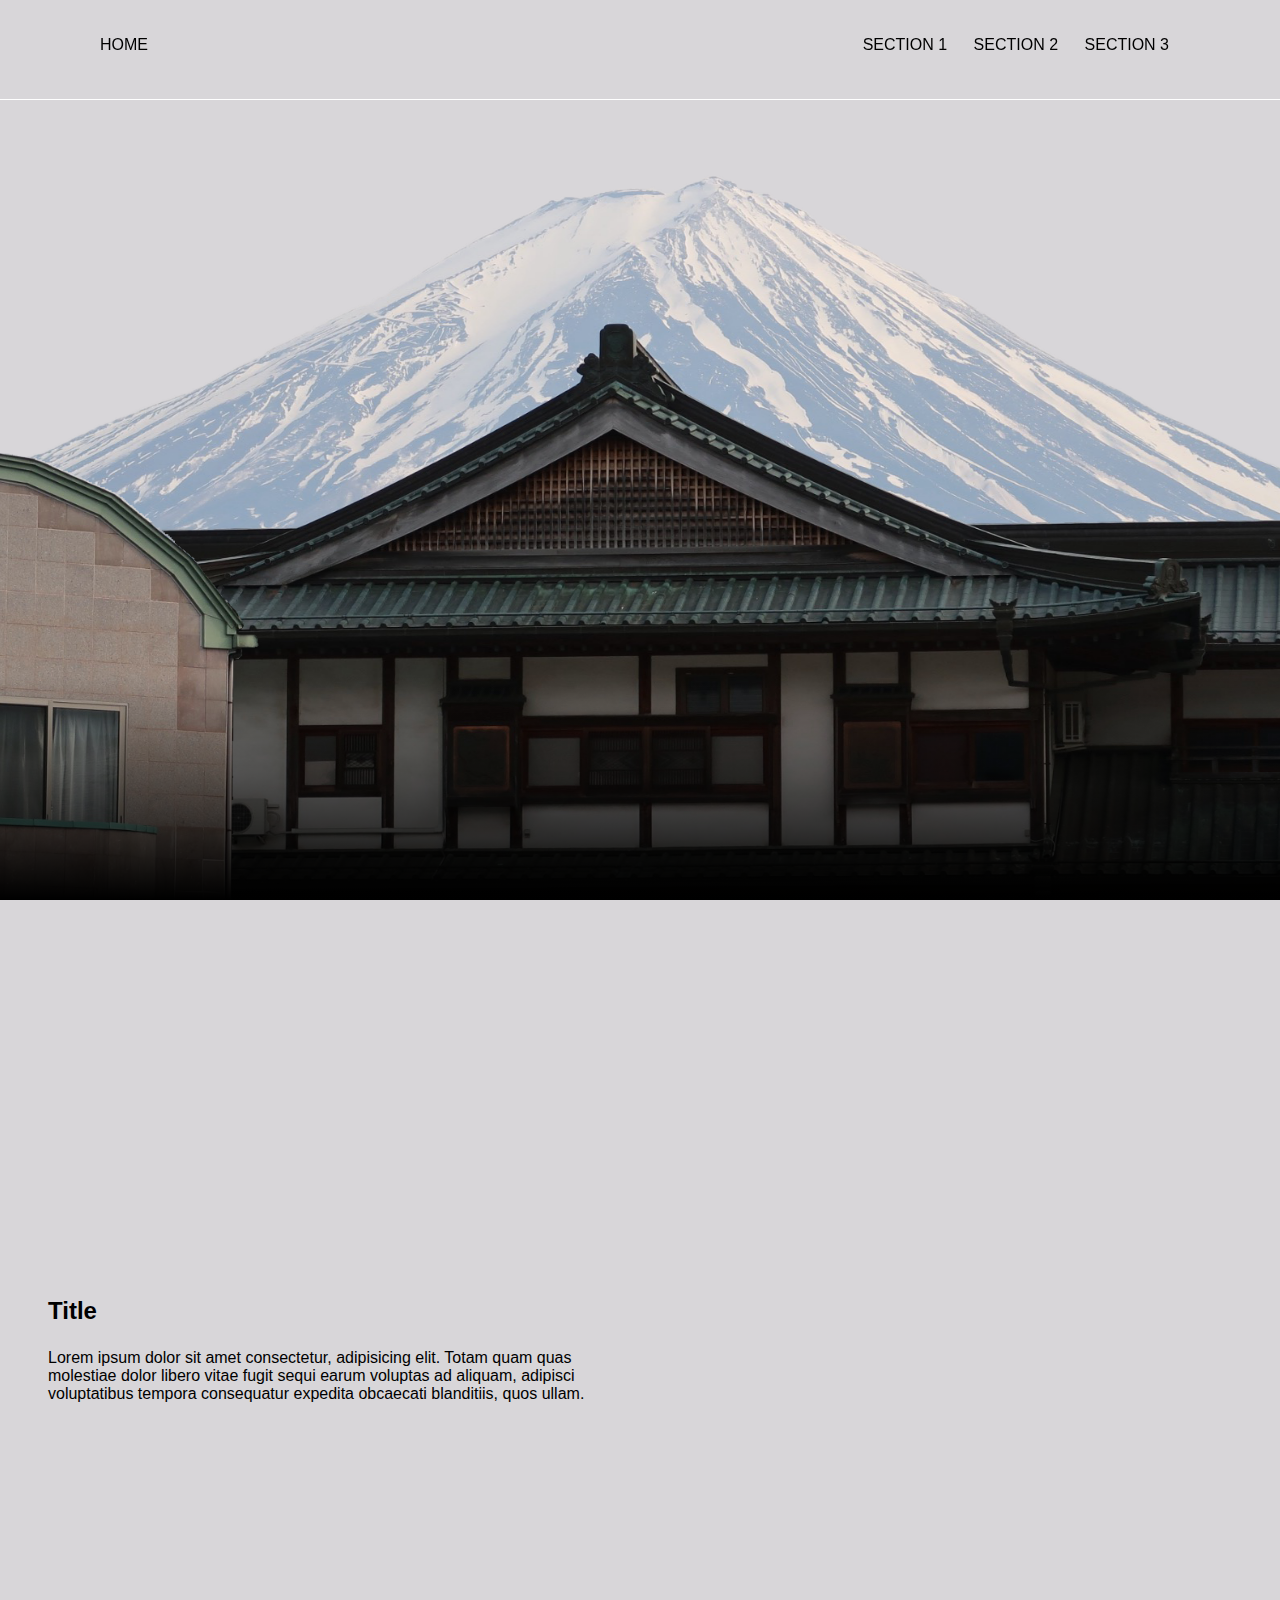
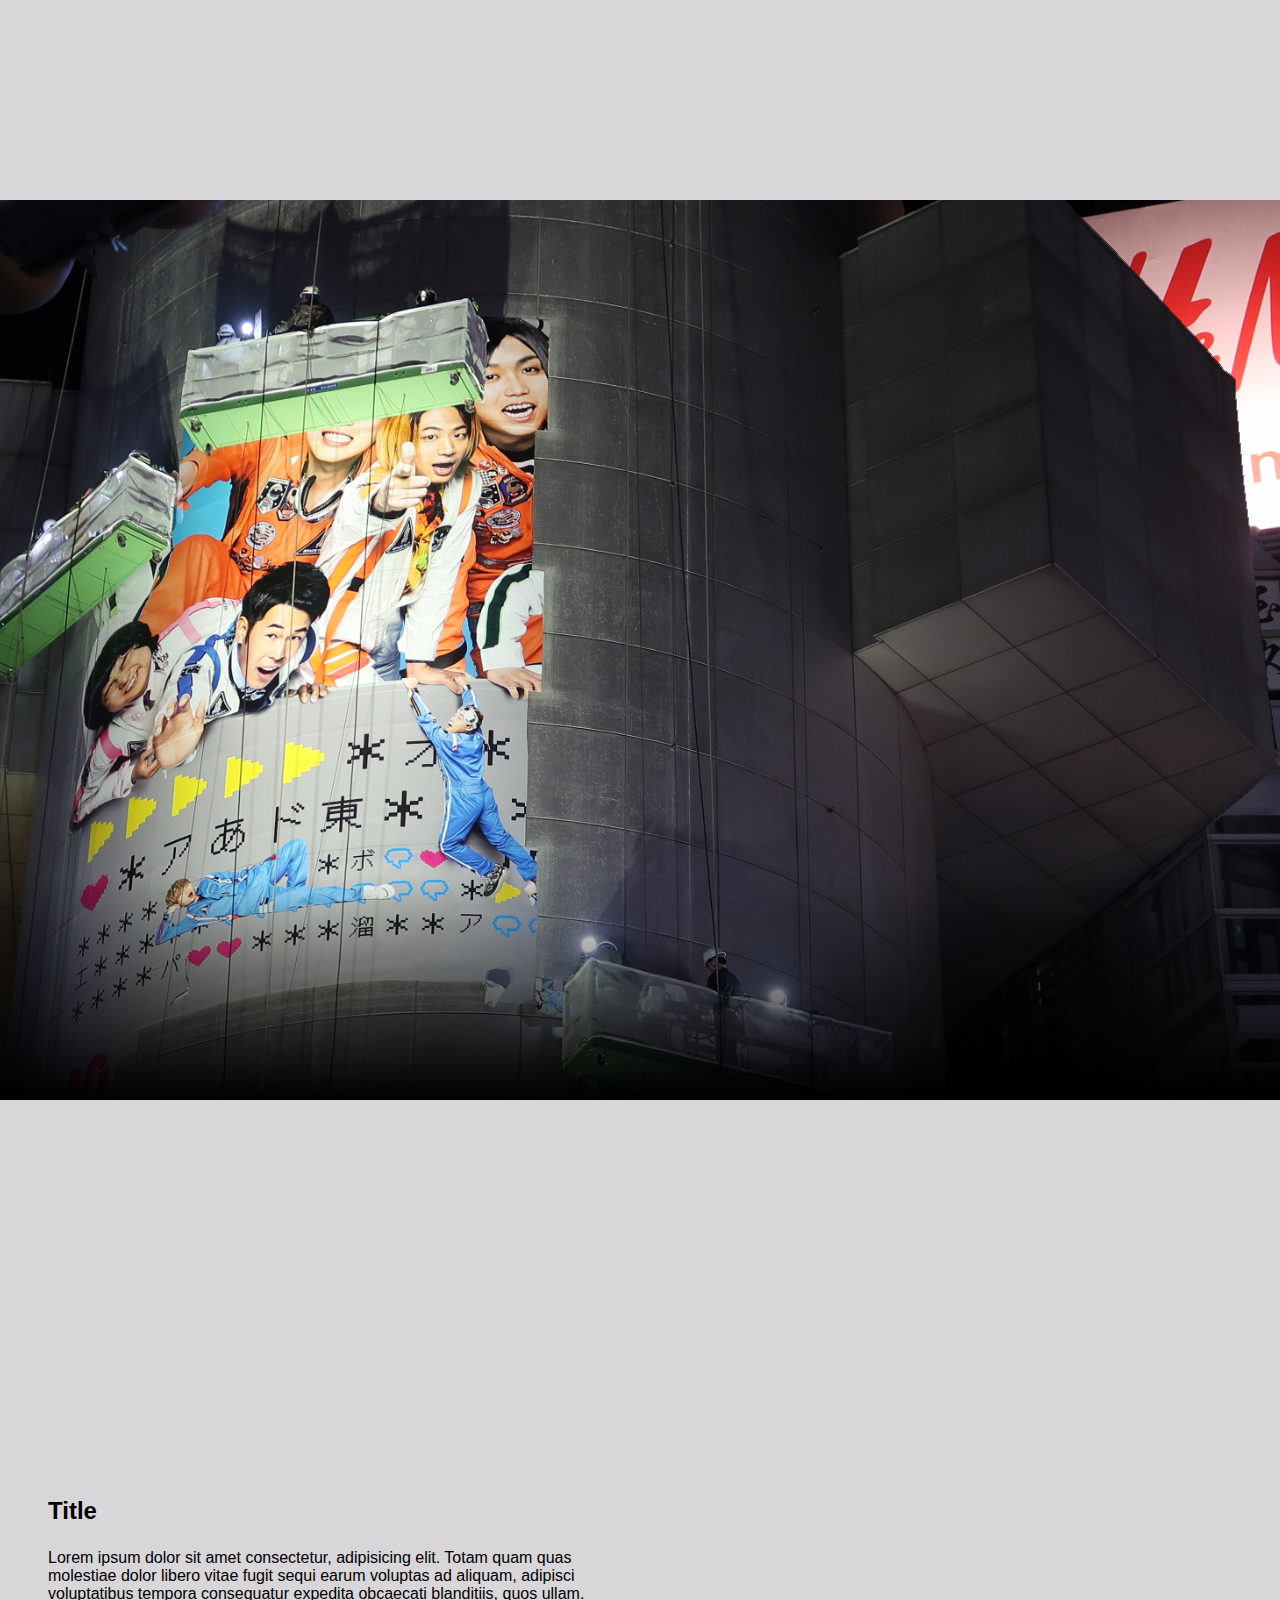
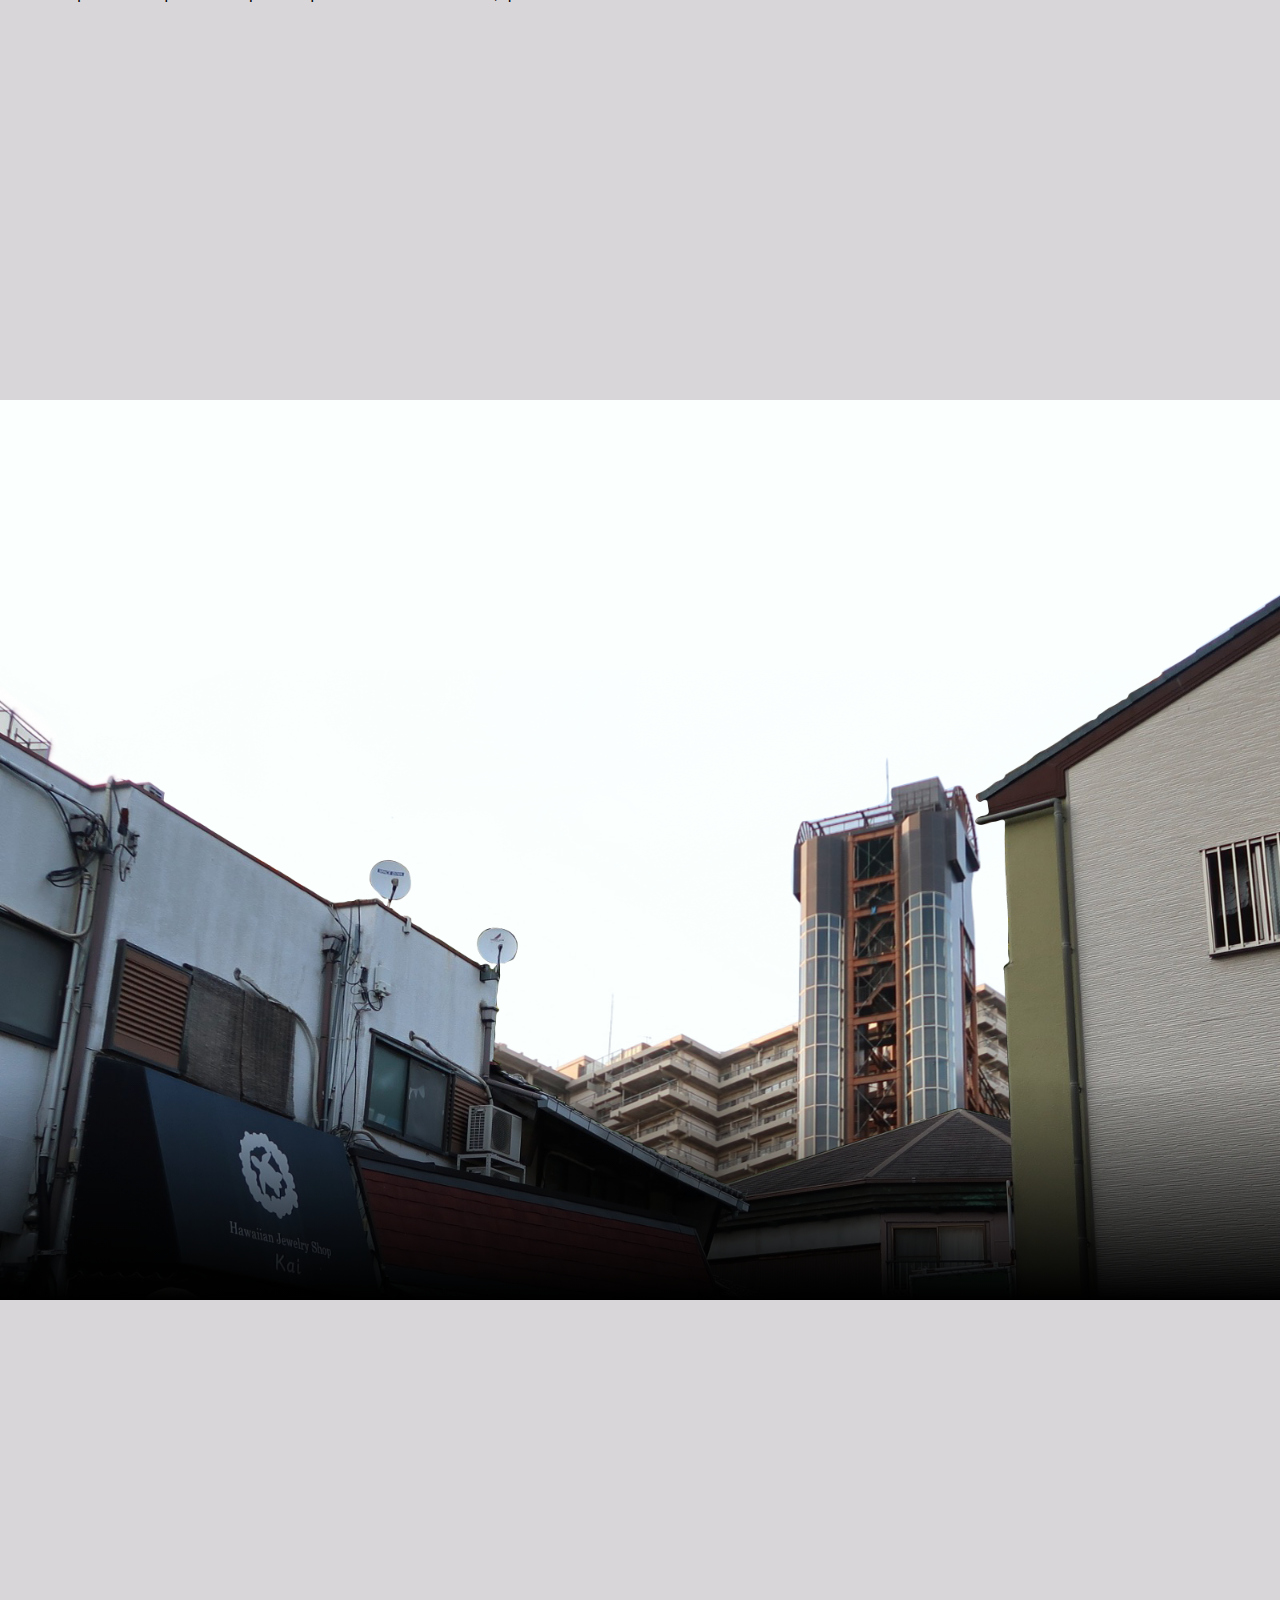
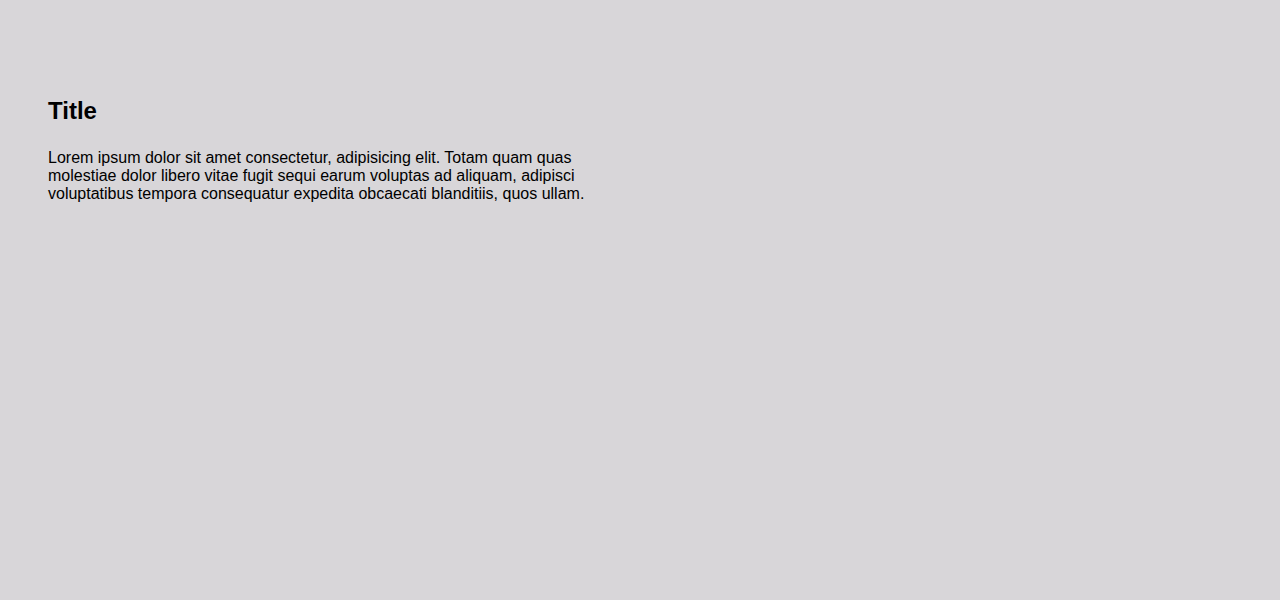
==== commit 88f00500: "fixes" ====
--- a/index.html
+++ b/index.html
@@ -21,7 +21,6 @@
 			<a class="nav-link" href="#">SECTION 3</a>
 		</div>
 	</nav>
-
 	<section>
 		<div class="parallax">
 			<div class="paraContainer translate" data-speed="0.3">
@@ -37,7 +36,6 @@
 			<div class="shadow"></div>
 		</div>
 	</section>
-
 	<section>
 		<div class="container">
 			<div class="content">
@@ -48,8 +46,7 @@
 			</div>
 		</div>
 	</section>
-
-	<section>
+	<!-- <section>
 		<div class="parallax">
 			<img src="img/img2/Layer3new.png" class="p2foreground translate" data-speed="0.25" alt="">
 			<img src="img/img2/Layer2new.png" class="p2middle translate" data-speed="-0.3" alt="">
@@ -57,8 +54,22 @@
 			<img src="img/img2/bg.png" class="p2bg" alt="">
 			<div class="shadow"></div>
 		</div>
+	</section> -->
+	<section>
+		<div class="parallax">
+			<div class="paraContainer translate" data-speed="-0.25">
+				<img src="img/img2/Layer1new.png" class="p2background" alt="">
+			</div>
+			<div class="paraContainer translate" data-speed="-0.3">
+				<img src="img/img2/Layer2new.png" class="p2middle" alt="">
+			</div>
+			<div class="paraContainer translate" data-speed="0.25">
+				<img src="img/img2/Layer3new.png" class="p2foreground" alt="">
+			</div>
+			<img src="img/img2/bg.png" class="p2bg" alt="">
+			<div class="shadow"></div>
+		</div>
 	</section>
-
 	<section>
 		<div class="container">
 			<div class="content">
@@ -69,7 +80,31 @@
 			</div>
 		</div>
 	</section>
-
+	<section>
+		<div class="parallax">
+			<div class="paraContainer translate" data-speed="-0.35">
+				<img src="img/img3/Back.png" class="p3background" alt="">
+			</div>
+			<div class="paraContainer translate" data-speed="-0.33">
+				<img src="img/img3/inbetween_new.png" class="p3middle" alt="">
+			</div>
+			<div class="paraContainer translate" data-speed="-0.15">
+				<img src="img/img3/Foreground.png" class="p3foreground" alt="">
+			</div>
+			<img src="img/img3/BG.png" class="p3bg" alt="">
+			<div class="shadow"></div>
+		</div>
+	</section>
+	<section>
+		<div class="container">
+			<div class="content">
+				<h3 class="title">Title</h3>
+				<p class="text">Lorem ipsum dolor sit amet consectetur, adipisicing elit.
+					Totam quam quas molestiae dolor libero vitae fugit sequi earum voluptas ad aliquam, 
+					adipisci voluptatibus tempora consequatur expedita obcaecati blanditiis, quos ullam.</p>
+			</div>
+		</div>
+	</section>
 	<script src="app.js"></script>
 </body>
 </html>--- a/main.css
+++ b/main.css
@@ -310,26 +310,67 @@
 /*--------------------------------SECTION1 FOTO-------------------------------*/
 .p2background {
   position: absolute;
-  right: 0;
+  left: 50%;
+  -webkit-transform: translateX(-60%);
+          transform: translateX(-60%);
   bottom: -450px;
   z-index: 1;
 }
 
 .p2middle {
   position: absolute;
-  right: -40px;
+  left: 50%;
+  -webkit-transform: translateX(-58%);
+          transform: translateX(-58%);
   bottom: -500px;
   z-index: 2;
 }
 
 .p2foreground {
   position: absolute;
-  right: -40px;
+  left: 50%;
+  -webkit-transform: translateX(-58%);
+          transform: translateX(-58%);
   bottom: -500px;
   z-index: 3;
 }
 
 .p2bg {
+  position: absolute;
+  bottom: 0px;
+  width: 100%;
+  height: 100%;
+}
+
+/*--------------------------------SECTION2 FOTO-------------------------------*/
+.p3background {
+  position: absolute;
+  left: 50%;
+  -webkit-transform: translateX(-48%);
+          transform: translateX(-48%);
+  bottom: -650px;
+  z-index: 1;
+}
+
+.p3middle {
+  position: absolute;
+  left: 50%;
+  -webkit-transform: translateX(-48%);
+          transform: translateX(-48%);
+  bottom: -650px;
+  z-index: 2;
+}
+
+.p3foreground {
+  position: absolute;
+  left: 50%;
+  -webkit-transform: translateX(-50%);
+          transform: translateX(-50%);
+  bottom: -285px;
+  z-index: 3;
+}
+
+.p3bg {
   position: absolute;
   bottom: 0px;
   width: 100%;
